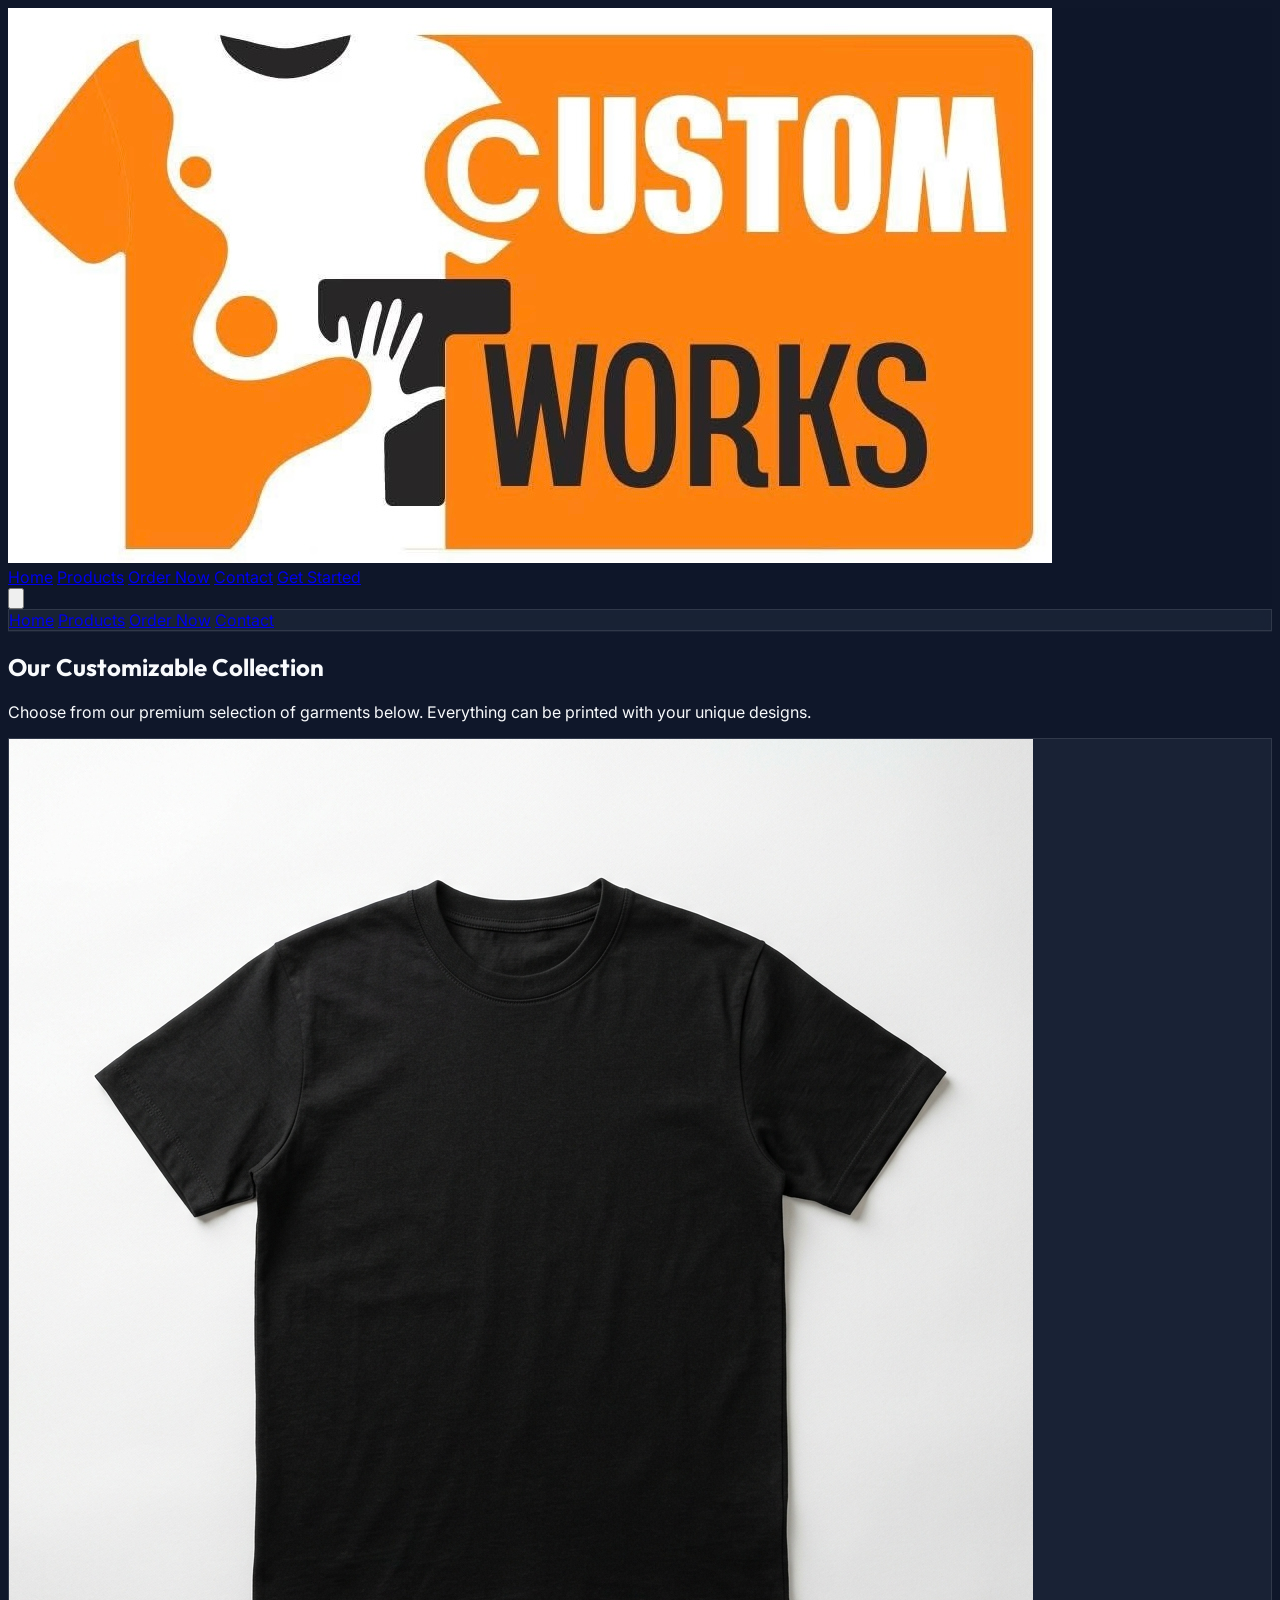
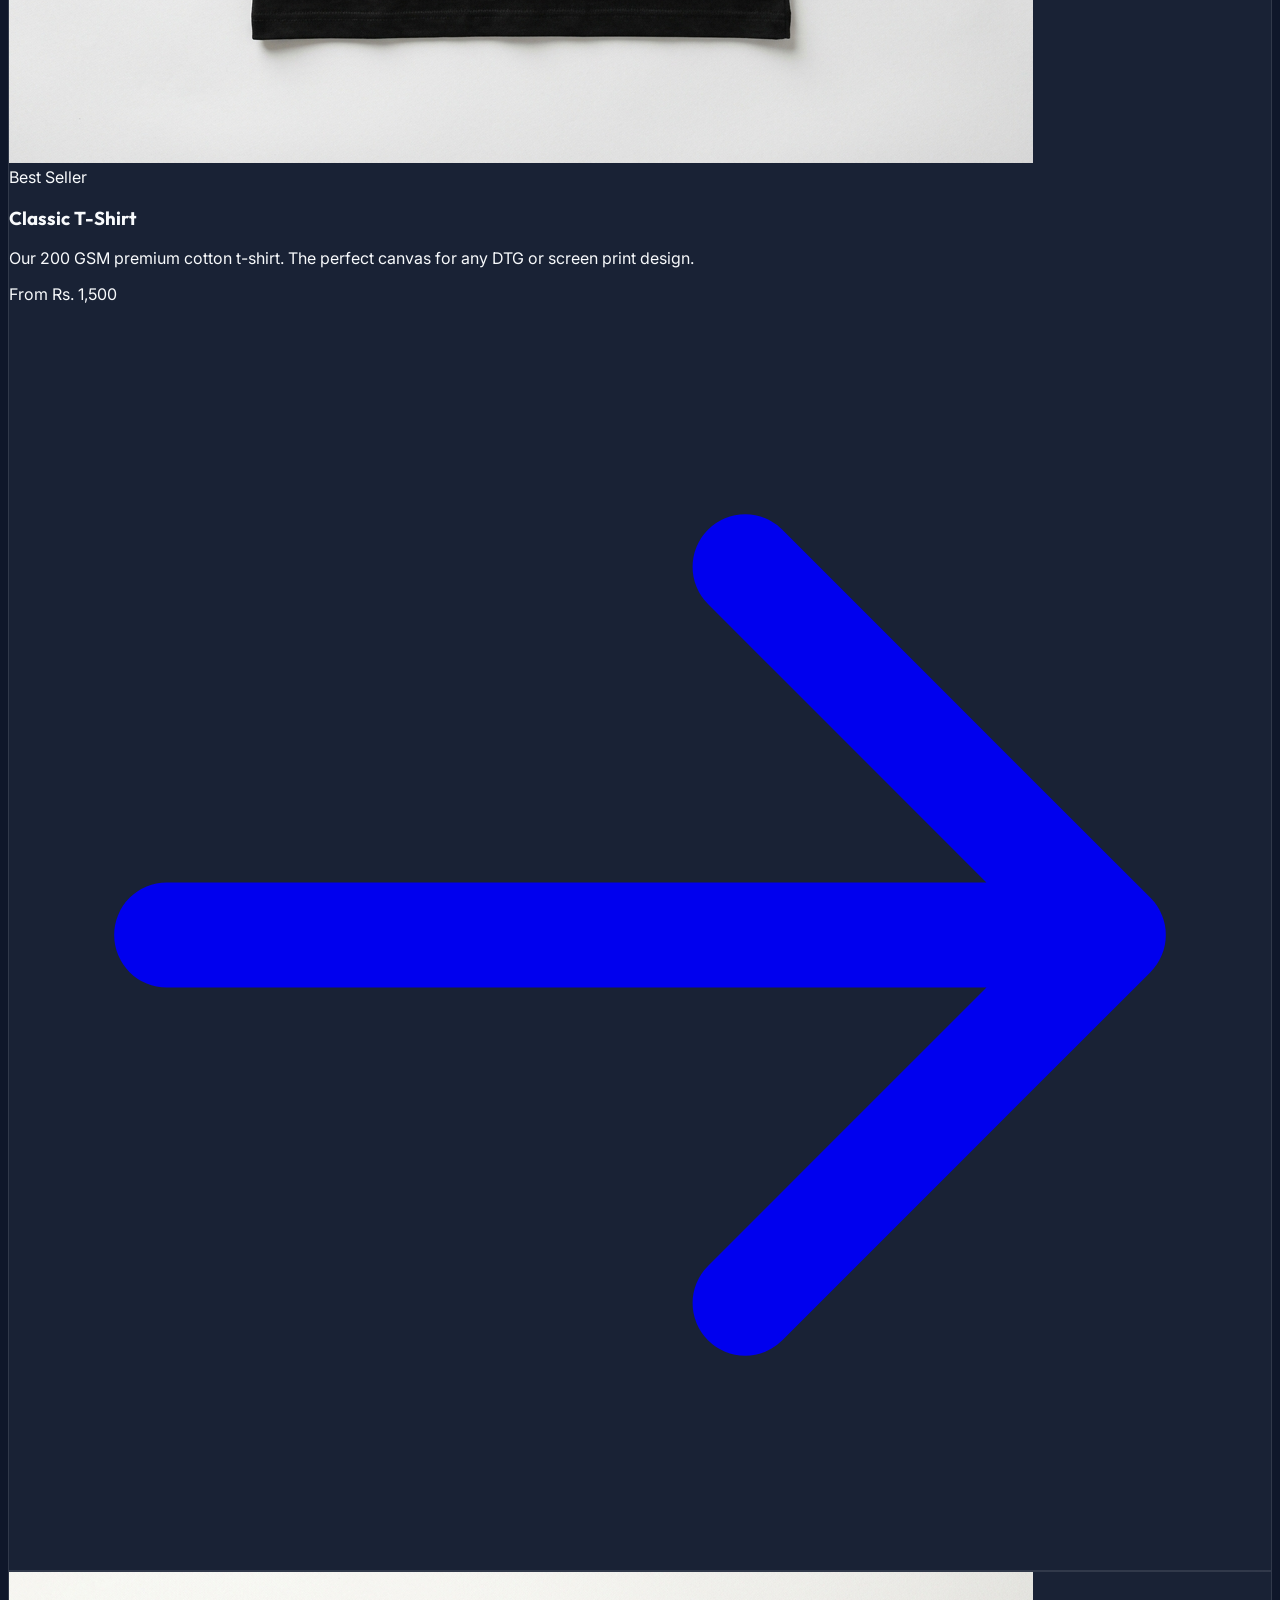
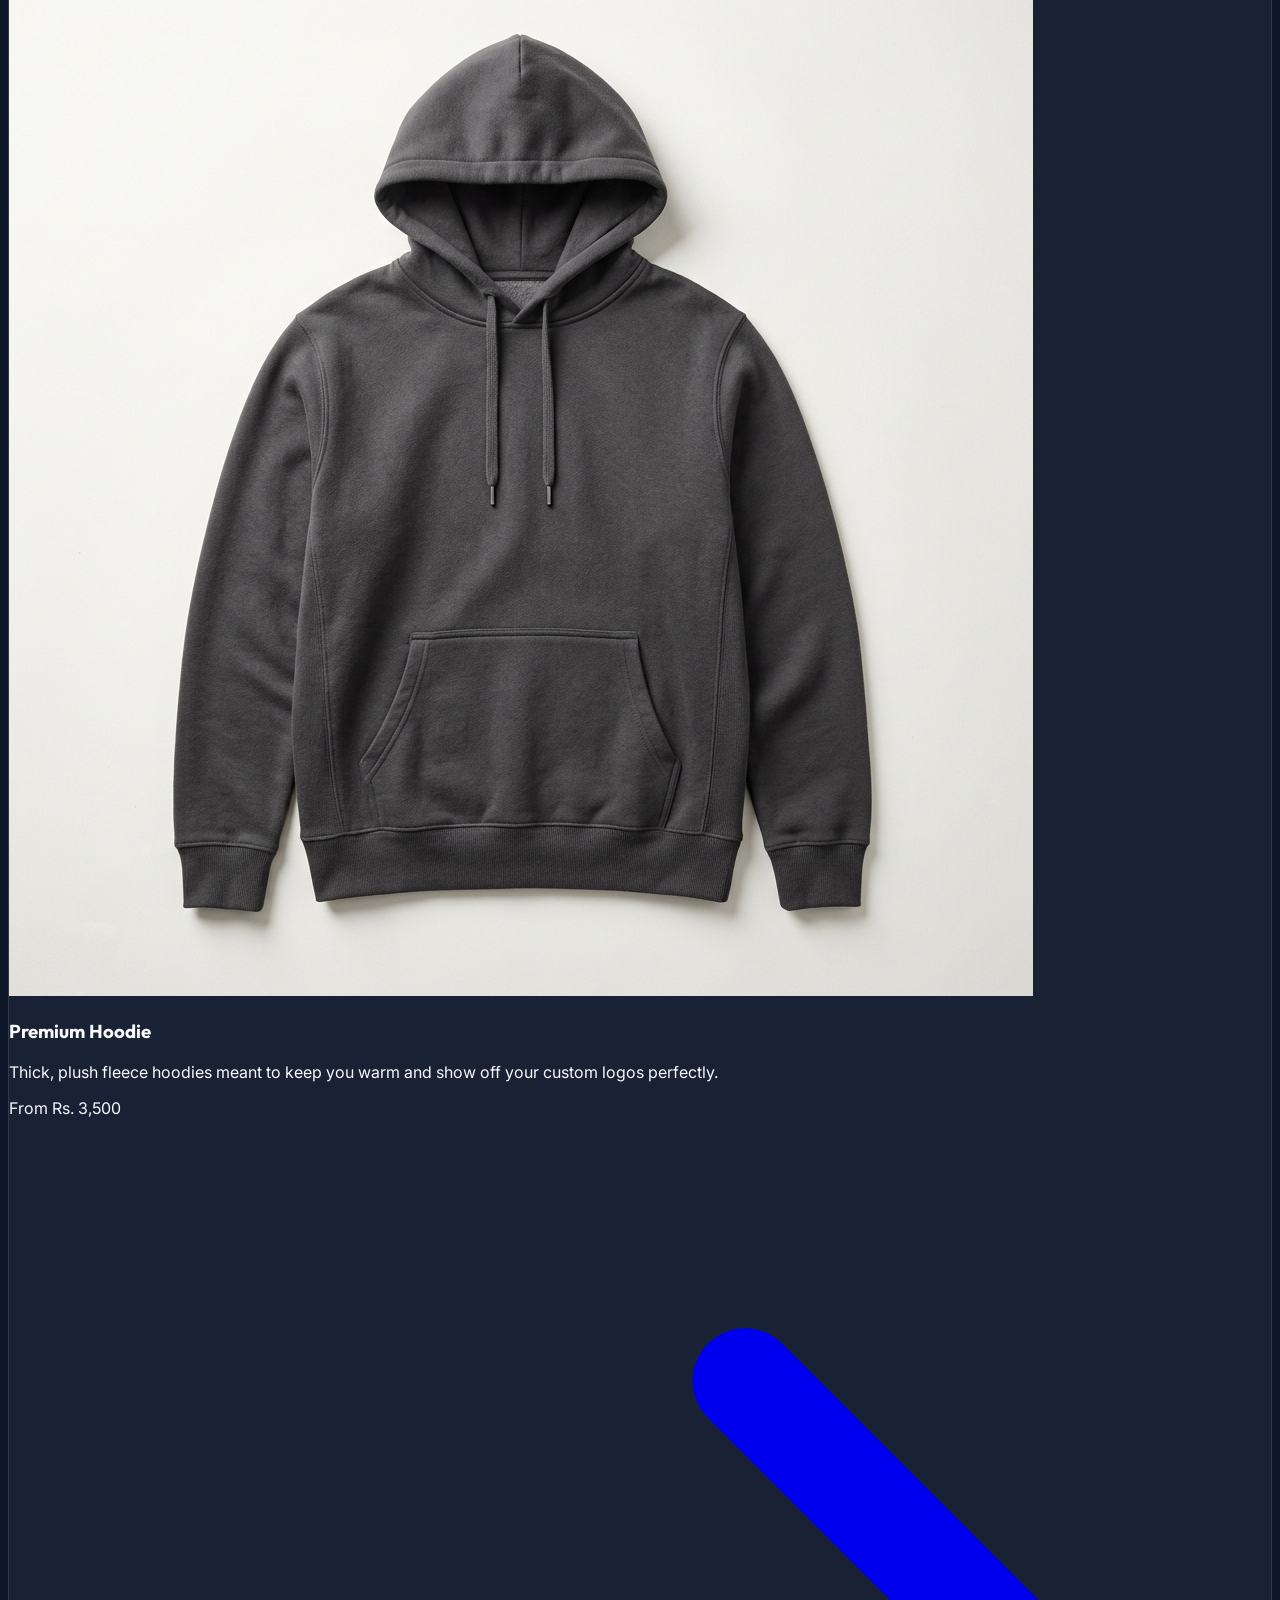
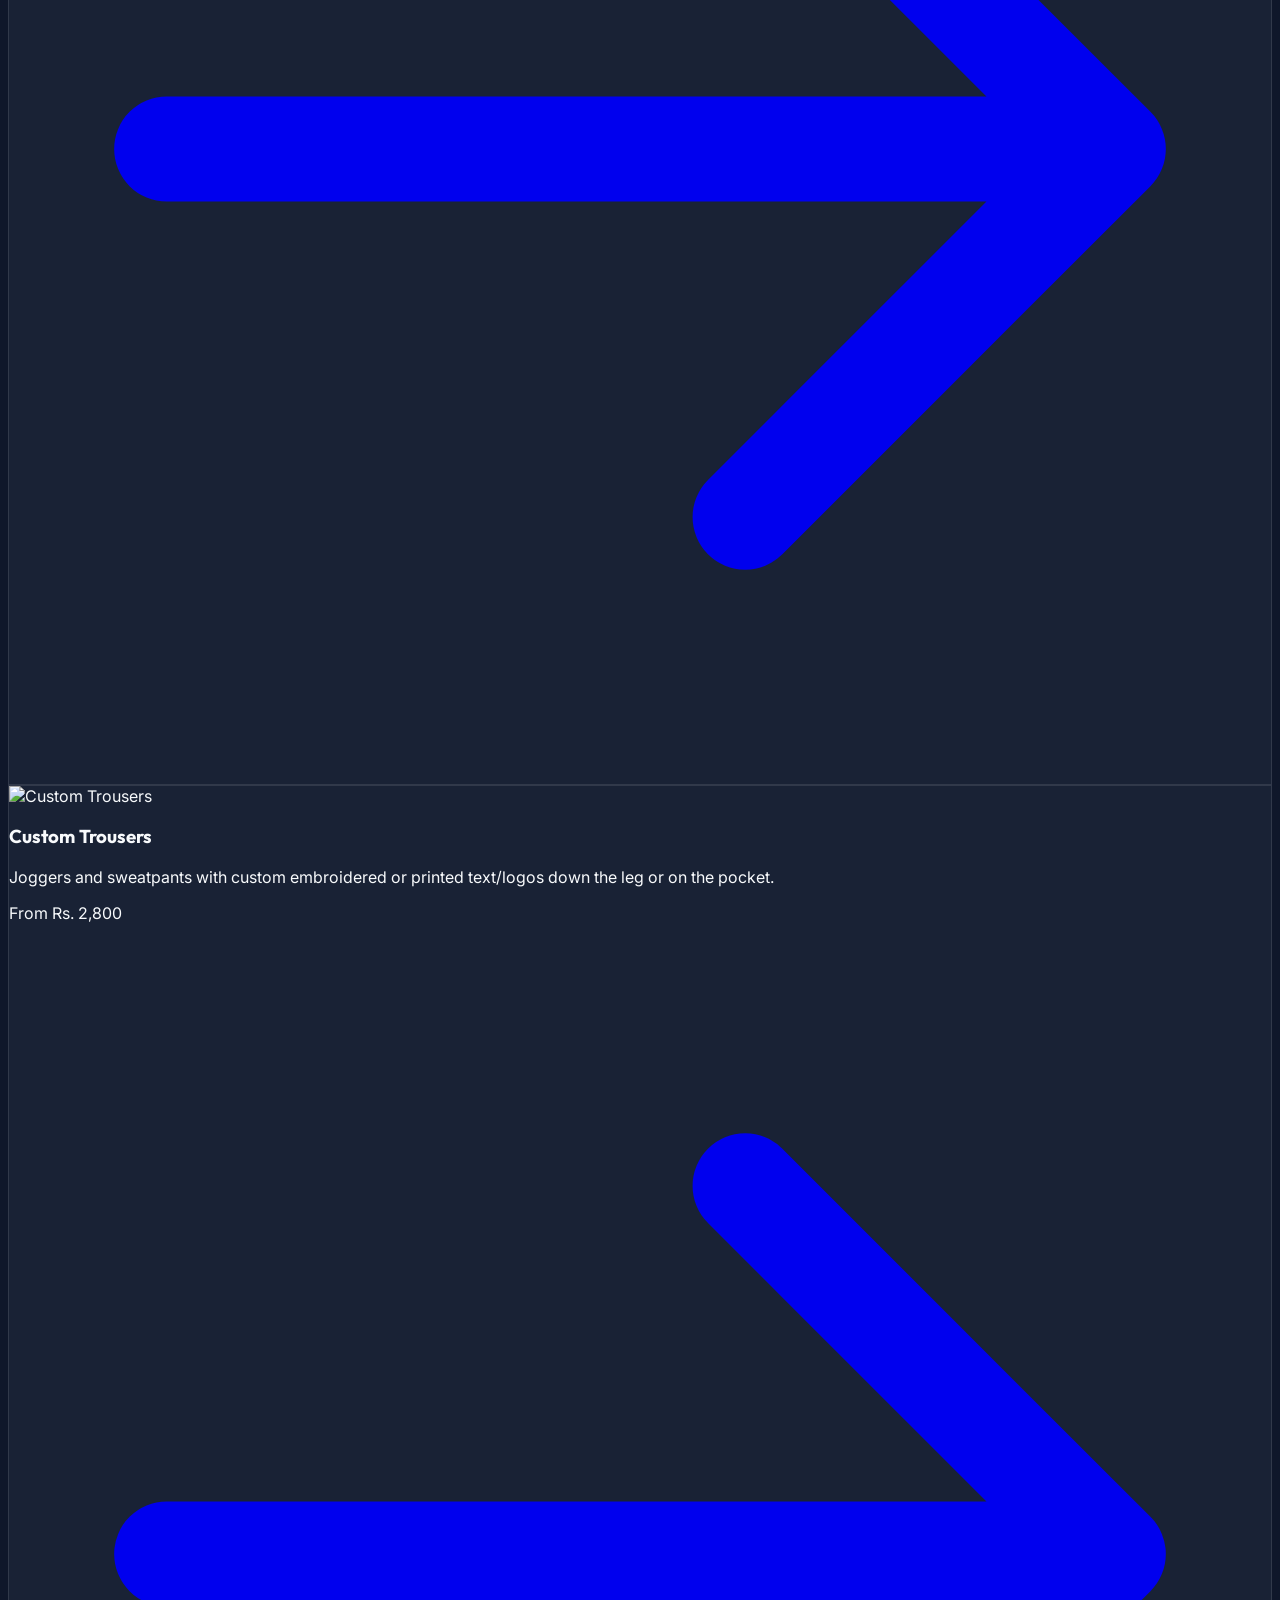
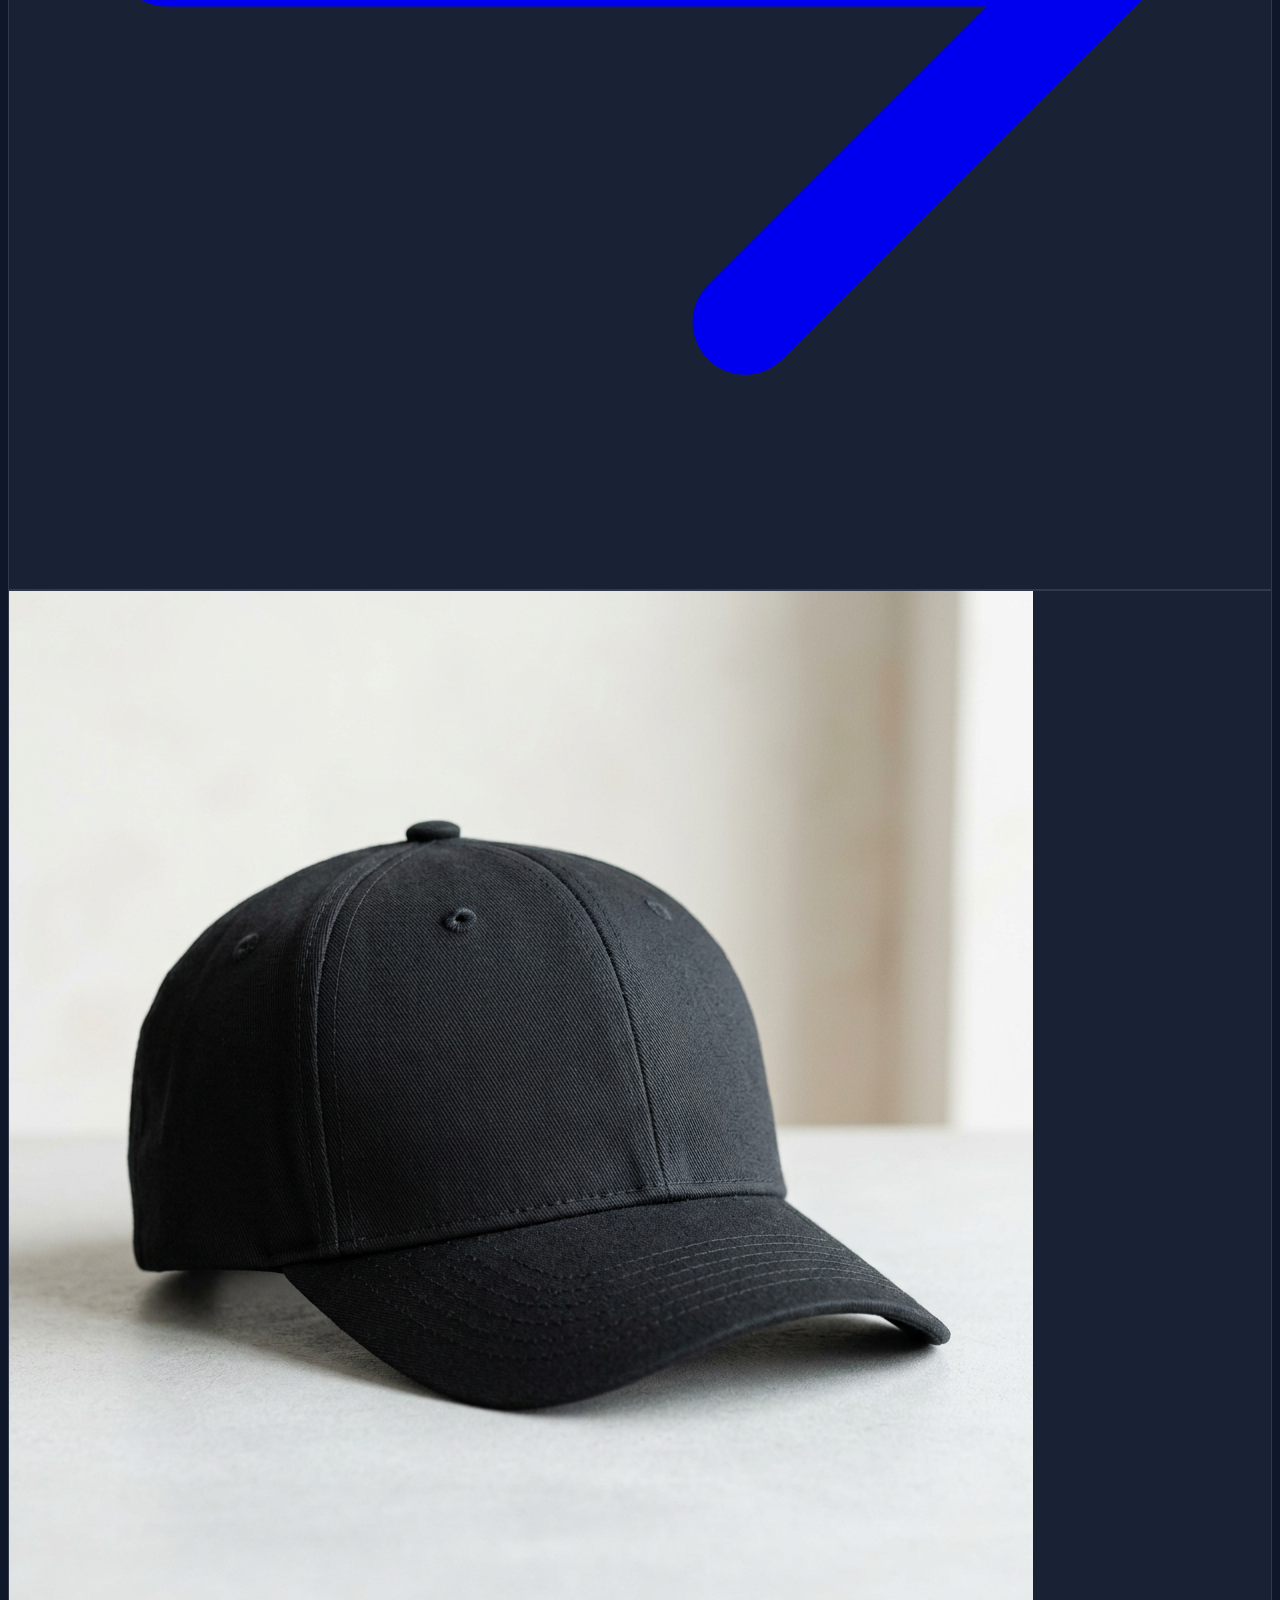
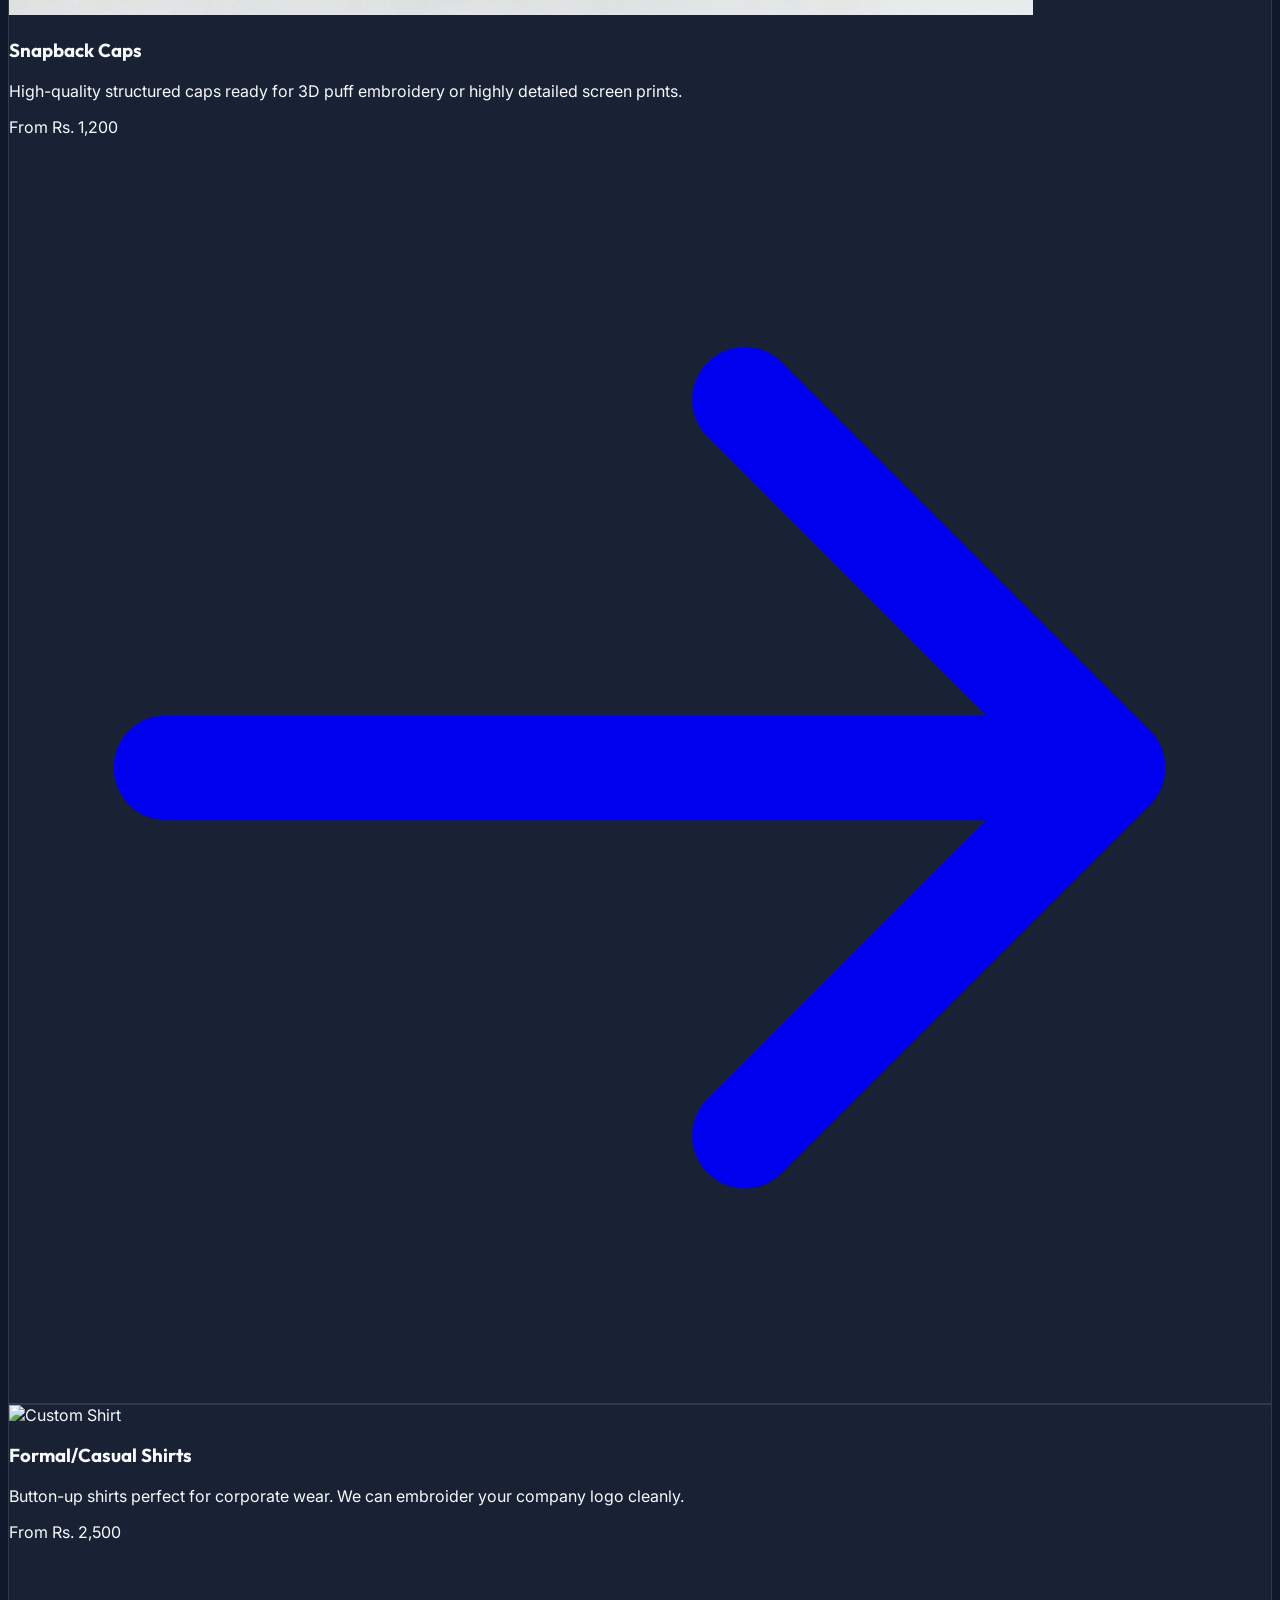
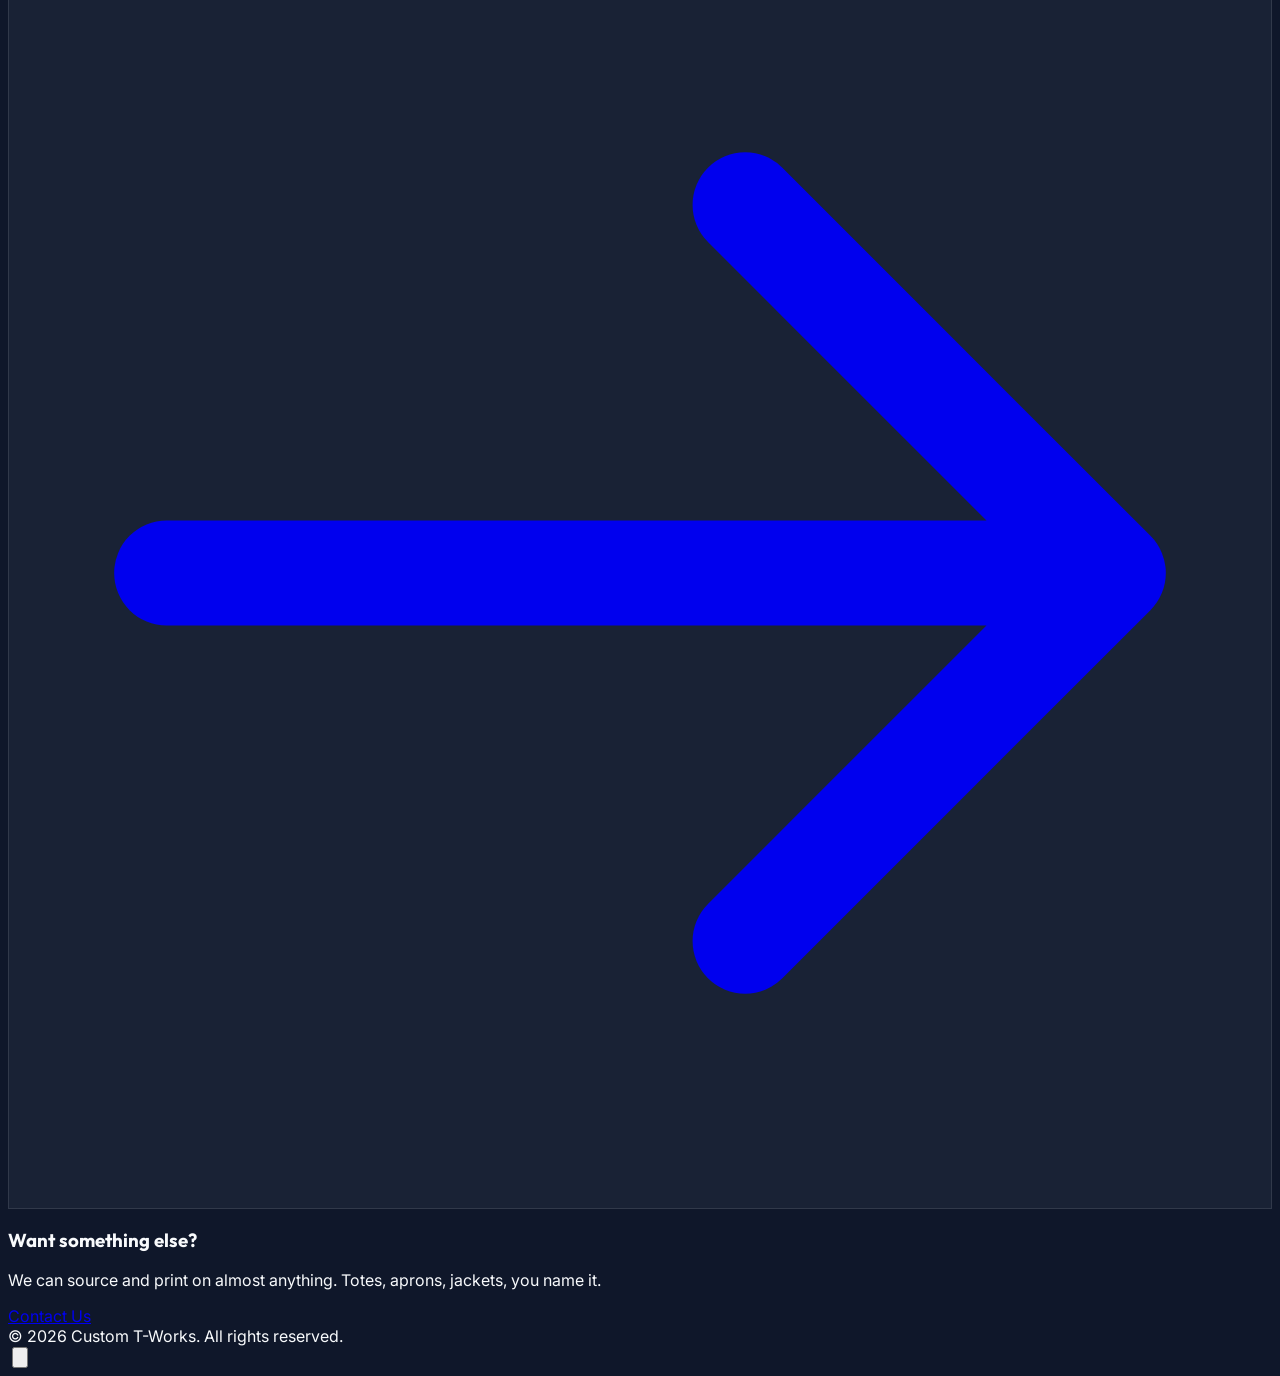
==== products.html @ 6e0191f3 "Add files via upload" ====
<!DOCTYPE html>
<html lang="en" class="scroll-smooth">

<head>
    <meta charset="UTF-8">
    <meta name="viewport" content="width=device-width, initial-scale=1.0">
    <title>Products | Custom T-Works</title>
    <script src="https://cdn.tailwindcss.com"></script>
    <script>
        tailwind.config = {
            theme: {
                extend: {
                    colors: {
                        primary: '#f97316', /* Orange */
                        secondary: '#ea580c', /* Dark Orange */
                        dark: '#0f172a', /* Navy Blue slate-900 */
                    }
                }
            }
        }
    </script>
    <link rel="stylesheet" href="css/style.css">
</head>

<body class="bg-slate-900 text-slate-50 antialiased overflow-x-hidden selection:bg-primary selection:text-dark">

    <!-- Navigation -->
    <nav class="fixed w-full z-50 glass-nav transition-all duration-300 py-4">
        <div class="max-w-7xl mx-auto px-4 sm:px-6 lg:px-8">
            <div class="flex justify-between items-center">
                <div class="flex gap-2 items-center">
                    <a href="index.html">
                        <img src="images/logo.jpg" alt="Custom T-Works Logo"
                            class="h-16 sm:h-20 w-auto object-contain py-1 rounded-sm bg-white/10 p-1">
                    </a>
                </div>

                <!-- Desktop Menu -->
                <div class="hidden md:flex space-x-8 items-center">
                    <a href="index.html" class="text-slate-300 hover:text-white transition-colors">Home</a>
                    <a href="products.html" class="text-primary font-medium transition-colors">Products</a>
                    <a href="order.html" class="text-slate-300 hover:text-white transition-colors">Order Now</a>
                    <a href="contact.html" class="text-slate-300 hover:text-white transition-colors">Contact</a>
                    <a href="order.html"
                        class="bg-primary text-dark font-bold px-6 py-2 rounded-full hover:bg-white transition-all transform hover:scale-105 shadow-[0_0_15px_rgba(249,115,22,0.5)]">
                        Get Started
                    </a>
                </div>

                <!-- Mobile Button -->
                <div class="md:hidden flex items-center">
                    <button id="mobile-menu-button" class="text-slate-300 hover:text-white focus:outline-none">
                        <svg class="h-8 w-8" fill="none" viewBox="0 0 24 24" stroke="currentColor">
                            <path stroke-linecap="round" stroke-linejoin="round" stroke-width="2"
                                d="M4 6h16M4 12h16M4 18h16" />
                        </svg>
                    </button>
                </div>
            </div>
        </div>

        <!-- Mobile Menu -->
        <div id="mobile-menu" class="hidden md:hidden glass mt-4 border-t border-slate-700/50">
            <div class="px-4 pt-2 pb-6 space-y-2">
                <a href="index.html" class="block px-3 py-2 text-slate-300 hover:text-white">Home</a>
                <a href="products.html" class="block px-3 py-2 text-primary font-medium">Products</a>
                <a href="order.html" class="block px-3 py-2 text-slate-300 hover:text-white">Order Now</a>
                <a href="contact.html" class="block px-3 py-2 text-slate-300 hover:text-white">Contact</a>
            </div>
        </div>
    </nav>

    <!-- Page Header -->
    <section class="pt-32 pb-16 px-4 relative">
        <div class="absolute inset-0 bg-gradient-to-b from-primary/10 to-transparent -z-10"></div>
        <div class="max-w-7xl mx-auto text-center">
            <h1
                class="text-5xl md:text-6xl font-extrabold outfit-font mb-6 fade-in opacity-0 translate-y-10 transition-all duration-700">
                Our <span
                    class="text-transparent bg-clip-text bg-gradient-to-r from-primary to-secondary">Customizable</span>
                Collection
            </h1>
            <p
                class="text-xl text-slate-400 max-w-2xl mx-auto fade-in opacity-0 translate-y-10 transition-all duration-700 delay-100">
                Choose from our premium selection of garments below. Everything can be printed with your unique designs.
            </p>
        </div>
    </section>

    <!-- Products Section -->
    <section class="py-16 pb-32">
        <div class="max-w-7xl mx-auto px-4 sm:px-6 lg:px-8">
            <div class="grid md:grid-cols-2 lg:grid-cols-3 gap-10">

                <!-- Product 1 -->
                <div
                    class="glass rounded-3xl overflow-hidden group hover-scale border border-slate-700/50 fade-in opacity-0 translate-y-10 transition-all duration-700 delay-100">
                    <div class="relative h-80 overflow-hidden bg-slate-800">
                        <img src="images/tshirt.png" alt="Custom T-Shirt"
                            class="w-full h-full object-cover group-hover:scale-110 transition-transform duration-700 opacity-90">
                        <div class="absolute inset-0 bg-gradient-to-t from-dark/90 to-transparent"></div>
                        <div class="absolute bottom-4 left-6">
                            <span
                                class="bg-primary/20 text-primary border border-primary/30 px-3 py-1 rounded-full text-xs font-bold uppercase tracking-wider mb-2 inline-block backdrop-blur-md">Best
                                Seller</span>
                        </div>
                    </div>
                    <div class="p-8">
                        <h3 class="text-2xl font-bold outfit-font mb-2">Classic T-Shirt</h3>
                        <p class="text-slate-400 mb-6 line-clamp-2">Our 200 GSM premium cotton t-shirt. The perfect
                            canvas for any DTG or screen print design.</p>
                        <div class="flex justify-between items-center">
                            <span class="text-xl font-bold text-white">From Rs. 1,500</span>
                            <a href="order.html"
                                class="p-3 bg-slate-800 rounded-full hover:bg-primary hover:text-dark transition-colors group-hover:neon-glow border border-slate-700 group-hover:border-primary">
                                <svg class="w-6 h-6" fill="none" viewBox="0 0 24 24" stroke="currentColor">
                                    <path stroke-linecap="round" stroke-linejoin="round" stroke-width="2"
                                        d="M14 5l7 7m0 0l-7 7m7-7H3" />
                                </svg>
                            </a>
                        </div>
                    </div>
                </div>

                <!-- Product 2 -->
                <div
                    class="glass rounded-3xl overflow-hidden group hover-scale border border-slate-700/50 fade-in opacity-0 translate-y-10 transition-all duration-700 delay-200">
                    <div class="relative h-80 overflow-hidden bg-slate-800">
                        <img src="images/hoodie.png" alt="Custom Hoodie"
                            class="w-full h-full object-cover group-hover:scale-110 transition-transform duration-700 opacity-90">
                        <div class="absolute inset-0 bg-gradient-to-t from-dark/90 to-transparent"></div>
                    </div>
                    <div class="p-8">
                        <h3 class="text-2xl font-bold outfit-font mb-2">Premium Hoodie</h3>
                        <p class="text-slate-400 mb-6 line-clamp-2">Thick, plush fleece hoodies meant to keep you warm
                            and show off your custom logos perfectly.</p>
                        <div class="flex justify-between items-center">
                            <span class="text-xl font-bold text-white">From Rs. 3,500</span>
                            <a href="order.html"
                                class="p-3 bg-slate-800 rounded-full hover:bg-primary hover:text-dark transition-colors group-hover:neon-glow border border-slate-700 group-hover:border-primary">
                                <svg class="w-6 h-6" fill="none" viewBox="0 0 24 24" stroke="currentColor">
                                    <path stroke-linecap="round" stroke-linejoin="round" stroke-width="2"
                                        d="M14 5l7 7m0 0l-7 7m7-7H3" />
                                </svg>
                            </a>
                        </div>
                    </div>
                </div>

                <!-- Product 3 -->
                <div
                    class="glass rounded-3xl overflow-hidden group hover-scale border border-slate-700/50 fade-in opacity-0 translate-y-10 transition-all duration-700 delay-300">
                    <div class="relative h-80 overflow-hidden bg-slate-800 flex items-center justify-center p-8">
                        <!-- Using a local image as fallback for Trousers -->
                        <img src="images/trouser.png" alt="Custom Trousers"
                            class="w-full h-full object-cover rounded-xl group-hover:scale-105 transition-transform duration-700 opacity-90">
                        <div class="absolute inset-0 bg-gradient-to-t from-dark/90 to-transparent"></div>
                    </div>
                    <div class="p-8">
                        <h3 class="text-2xl font-bold outfit-font mb-2">Custom Trousers</h3>
                        <p class="text-slate-400 mb-6 line-clamp-2">Joggers and sweatpants with custom embroidered or
                            printed text/logos down the leg or on the pocket.</p>
                        <div class="flex justify-between items-center">
                            <span class="text-xl font-bold text-white">From Rs. 2,800</span>
                            <a href="order.html"
                                class="p-3 bg-slate-800 rounded-full hover:bg-primary hover:text-dark transition-colors group-hover:neon-glow border border-slate-700 group-hover:border-primary">
                                <svg class="w-6 h-6" fill="none" viewBox="0 0 24 24" stroke="currentColor">
                                    <path stroke-linecap="round" stroke-linejoin="round" stroke-width="2"
                                        d="M14 5l7 7m0 0l-7 7m7-7H3" />
                                </svg>
                            </a>
                        </div>
                    </div>
                </div>

                <!-- Product 4 -->
                <div
                    class="glass rounded-3xl overflow-hidden group hover-scale border border-slate-700/50 fade-in opacity-0 translate-y-10 transition-all duration-700 delay-100">
                    <div class="relative h-80 overflow-hidden bg-slate-800">
                        <img src="images/cap.png" alt="Custom Cap"
                            class="w-full h-full object-cover group-hover:scale-110 transition-transform duration-700 opacity-90">
                        <div class="absolute inset-0 bg-gradient-to-t from-dark/90 to-transparent"></div>
                    </div>
                    <div class="p-8">
                        <h3 class="text-2xl font-bold outfit-font mb-2">Snapback Caps</h3>
                        <p class="text-slate-400 mb-6 line-clamp-2">High-quality structured caps ready for 3D puff
                            embroidery or highly detailed screen prints.</p>
                        <div class="flex justify-between items-center">
                            <span class="text-xl font-bold text-white">From Rs. 1,200</span>
                            <a href="order.html"
                                class="p-3 bg-slate-800 rounded-full hover:bg-primary hover:text-dark transition-colors group-hover:neon-glow border border-slate-700 group-hover:border-primary">
                                <svg class="w-6 h-6" fill="none" viewBox="0 0 24 24" stroke="currentColor">
                                    <path stroke-linecap="round" stroke-linejoin="round" stroke-width="2"
                                        d="M14 5l7 7m0 0l-7 7m7-7H3" />
                                </svg>
                            </a>
                        </div>
                    </div>
                </div>

                <!-- Product 5 -->
                <div
                    class="glass rounded-3xl overflow-hidden group hover-scale border border-slate-700/50 fade-in opacity-0 translate-y-10 transition-all duration-700 delay-200">
                    <div class="relative h-80 overflow-hidden bg-slate-800">
                        <img src="images/shirt.png" alt="Custom Shirt"
                            class="w-full h-full object-cover group-hover:scale-110 transition-transform duration-700 opacity-90">
                        <div class="absolute inset-0 bg-gradient-to-t from-dark/90 to-transparent"></div>
                    </div>
                    <div class="p-8">
                        <h3 class="text-2xl font-bold outfit-font mb-2">Formal/Casual Shirts</h3>
                        <p class="text-slate-400 mb-6 line-clamp-2">Button-up shirts perfect for corporate wear. We can
                            embroider your company logo cleanly.</p>
                        <div class="flex justify-between items-center">
                            <span class="text-xl font-bold text-white">From Rs. 2,500</span>
                            <a href="order.html"
                                class="p-3 bg-slate-800 rounded-full hover:bg-primary hover:text-dark transition-colors group-hover:neon-glow border border-slate-700 group-hover:border-primary">
                                <svg class="w-6 h-6" fill="none" viewBox="0 0 24 24" stroke="currentColor">
                                    <path stroke-linecap="round" stroke-linejoin="round" stroke-width="2"
                                        d="M14 5l7 7m0 0l-7 7m7-7H3" />
                                </svg>
                            </a>
                        </div>
                    </div>
                </div>

                <!-- CTA Box -->
                <div
                    class="bg-gradient-to-br from-primary/20 to-secondary/10 rounded-3xl p-8 border border-primary/30 flex flex-col justify-center items-center text-center fade-in opacity-0 translate-y-10 transition-all duration-700 delay-300">
                    <h3 class="text-3xl font-bold outfit-font mb-4">Want something else?</h3>
                    <p class="text-slate-300 mb-8">We can source and print on almost anything. Totes, aprons, jackets,
                        you name it.</p>
                    <a href="contact.html"
                        class="bg-primary text-dark font-bold px-8 py-4 rounded-full hover:bg-white transition-all transform hover:scale-105 w-full shadow-[0_0_20px_rgba(249,115,22,0.4)]">
                        Contact Us
                    </a>
                </div>

            </div>
        </div>
    </section>

    <!-- Footer -->
    <footer class="bg-slate-950 pt-16 pb-8 border-t border-slate-800">
        <div class="max-w-7xl mx-auto px-4 sm:px-6 lg:px-8">
            <div class="border-t border-slate-800 pt-8 text-center text-slate-500 text-sm">
                &copy; 2026 Custom T-Works. All rights reserved.
            </div>
        </div>
    </footer>

    <script src="js/script.js"></script>
</body>

</html>
---- css/style.css ----
@import url('https://fonts.googleapis.com/css2?family=Outfit:wght@300;400;600;800&family=Inter:wght@400;500;700&display=swap');

html {
    scroll-behavior: smooth;
    font-family: 'Inter', sans-serif;
}

h1, h2, h3, h4, h5, h6, .outfit-font {
    font-family: 'Outfit', sans-serif;
}

/* Custom Scrollbar */
::-webkit-scrollbar {
    width: 8px;
}

::-webkit-scrollbar-track {
    background: #f1f1f1; 
}

::-webkit-scrollbar-thumb {
    background: #888; 
    border-radius: 4px;
}

::-webkit-scrollbar-thumb:hover {
    background: #555; 
}

/* Base styles for dark mode as primary theme */
body {
    background-color: #0f172a; /* tailwind slate-900 */
    color: #f8fafc; /* tailwind slate-50 */
}

/* Glassmorphism utilities */
.glass {
    background: rgba(30, 41, 59, 0.7); /* slate-800 with opacity */
    backdrop-filter: blur(12px);
    -webkit-backdrop-filter: blur(12px);
    border: 1px solid rgba(255, 255, 255, 0.1);
}

.glass-nav {
    background: rgba(15, 23, 42, 0.85);
    backdrop-filter: blur(16px);
    -webkit-backdrop-filter: blur(16px);
    border-bottom: 1px solid rgba(255, 255, 255, 0.05);
}

/* Micro animations */
.hover-scale {
    transition: transform 0.3s cubic-bezier(0.4, 0, 0.2, 1);
}

.hover-scale:hover {
    transform: translateY(-5px) scale(1.02);
}

/* Neon Glow effects for buttons/accents */
.neon-glow {
    box-shadow: 0 0 15px rgba(249, 115, 22, 0.5); /* orange glow */
    transition: box-shadow 0.3s ease;
}

.neon-glow:hover {
    box-shadow: 0 0 25px rgba(249, 115, 22, 0.8);
}

/* Gradient Texts */
.text-gradient {
    background: linear-gradient(to right, #f97316, #ea580c);
    -webkit-background-clip: text;
    -webkit-text-fill-color: transparent;
    background-clip: text;
}
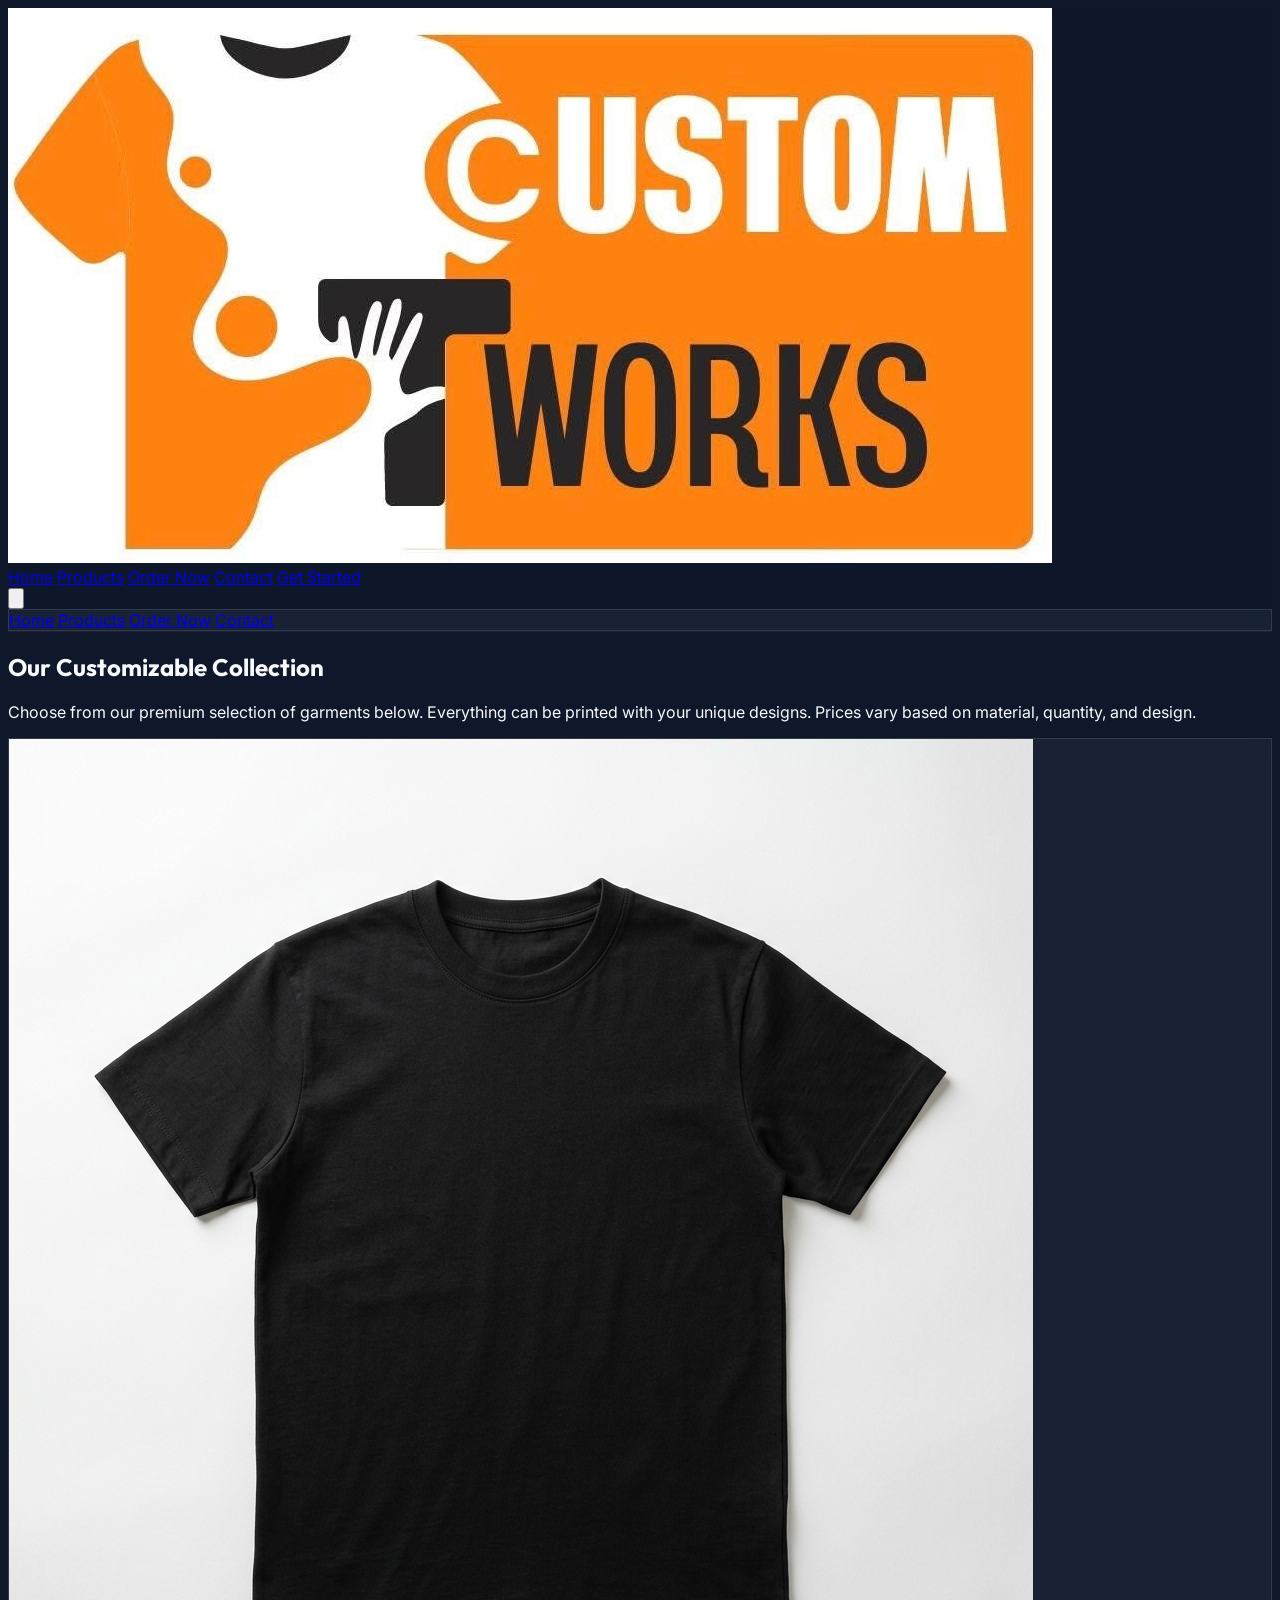
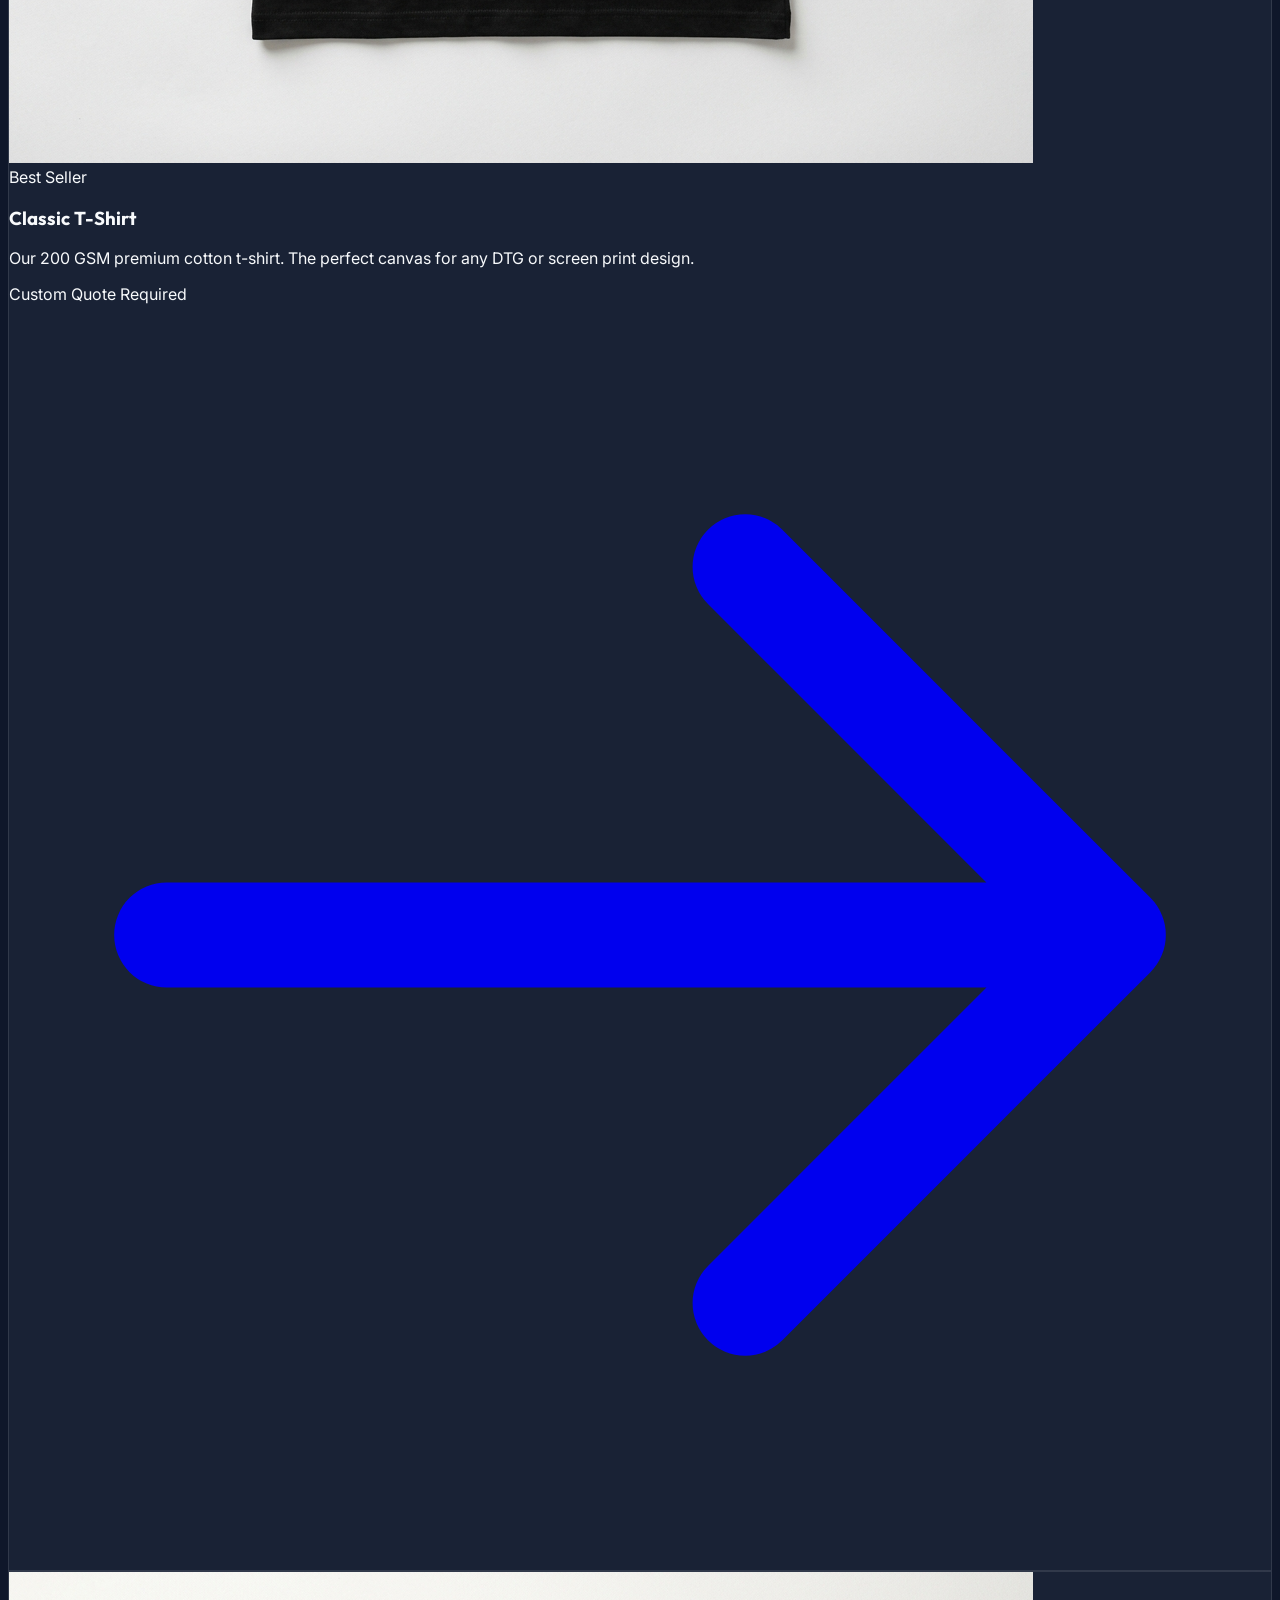
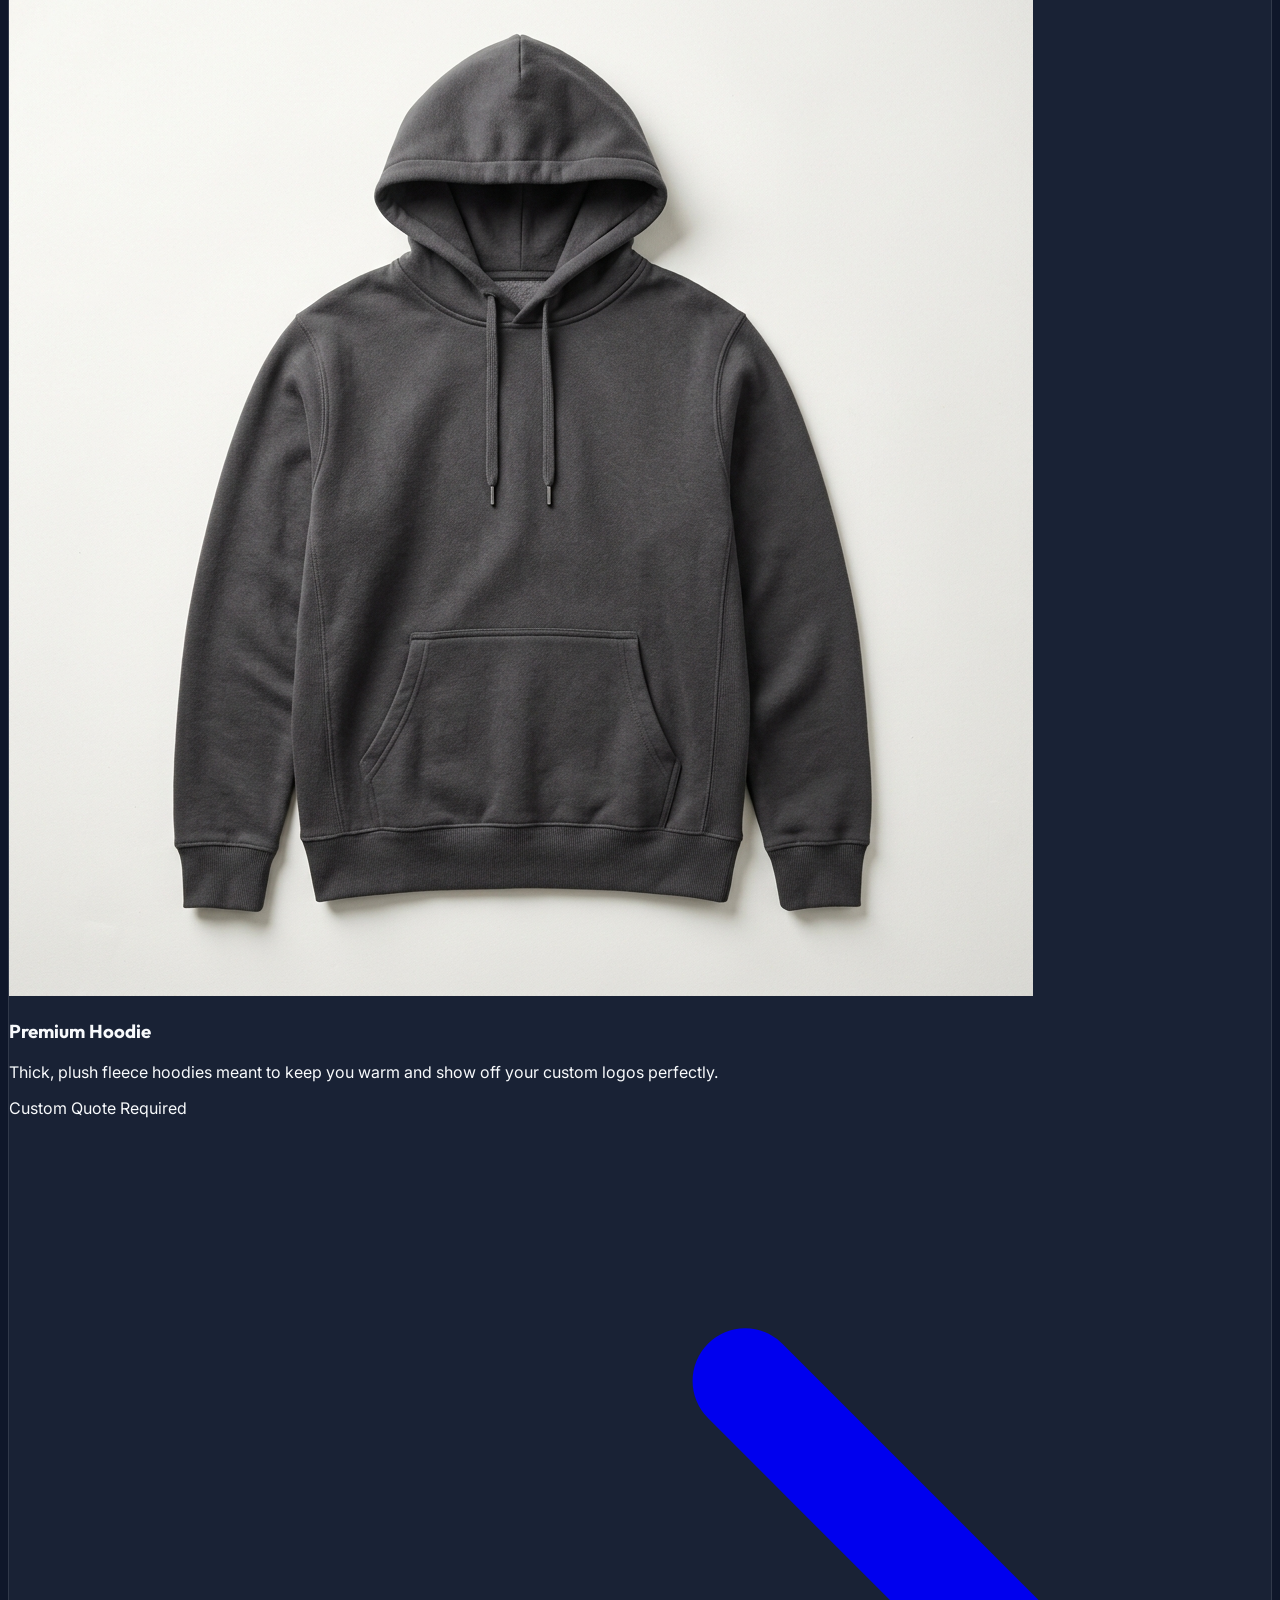
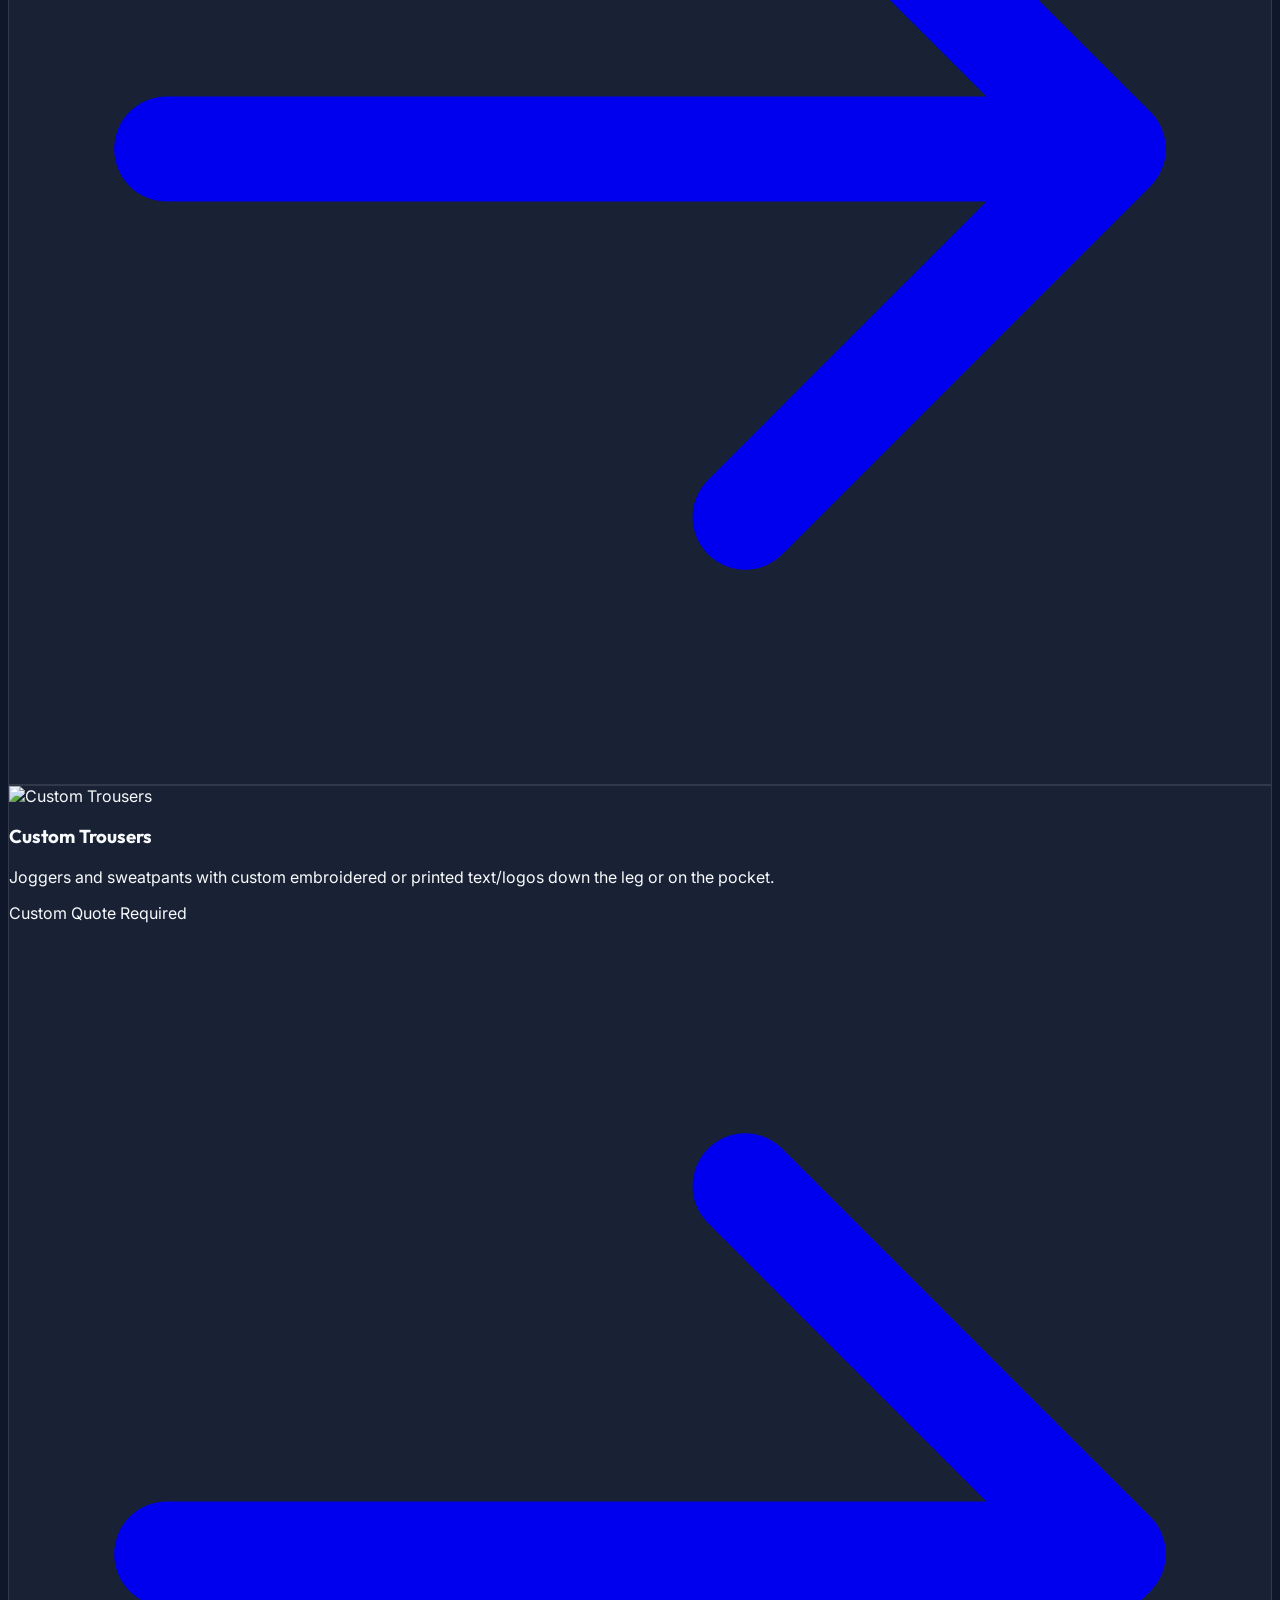
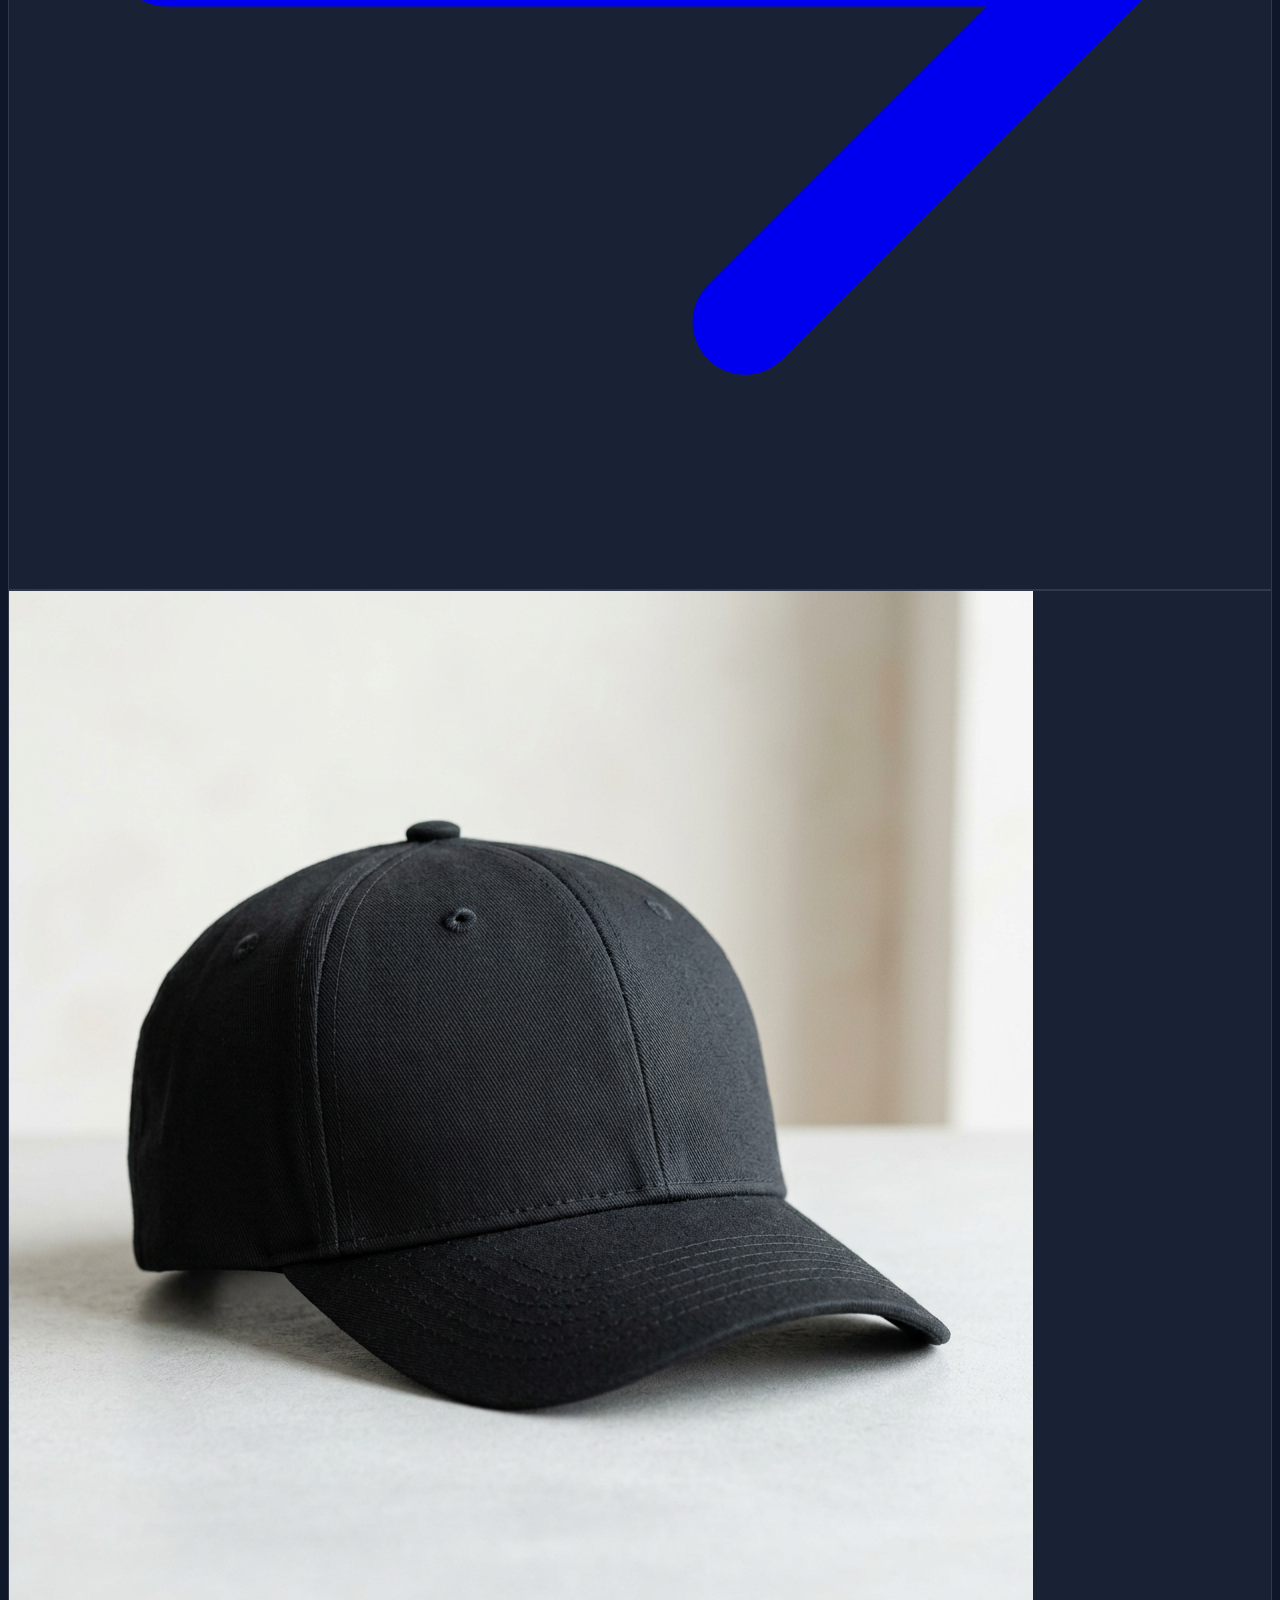
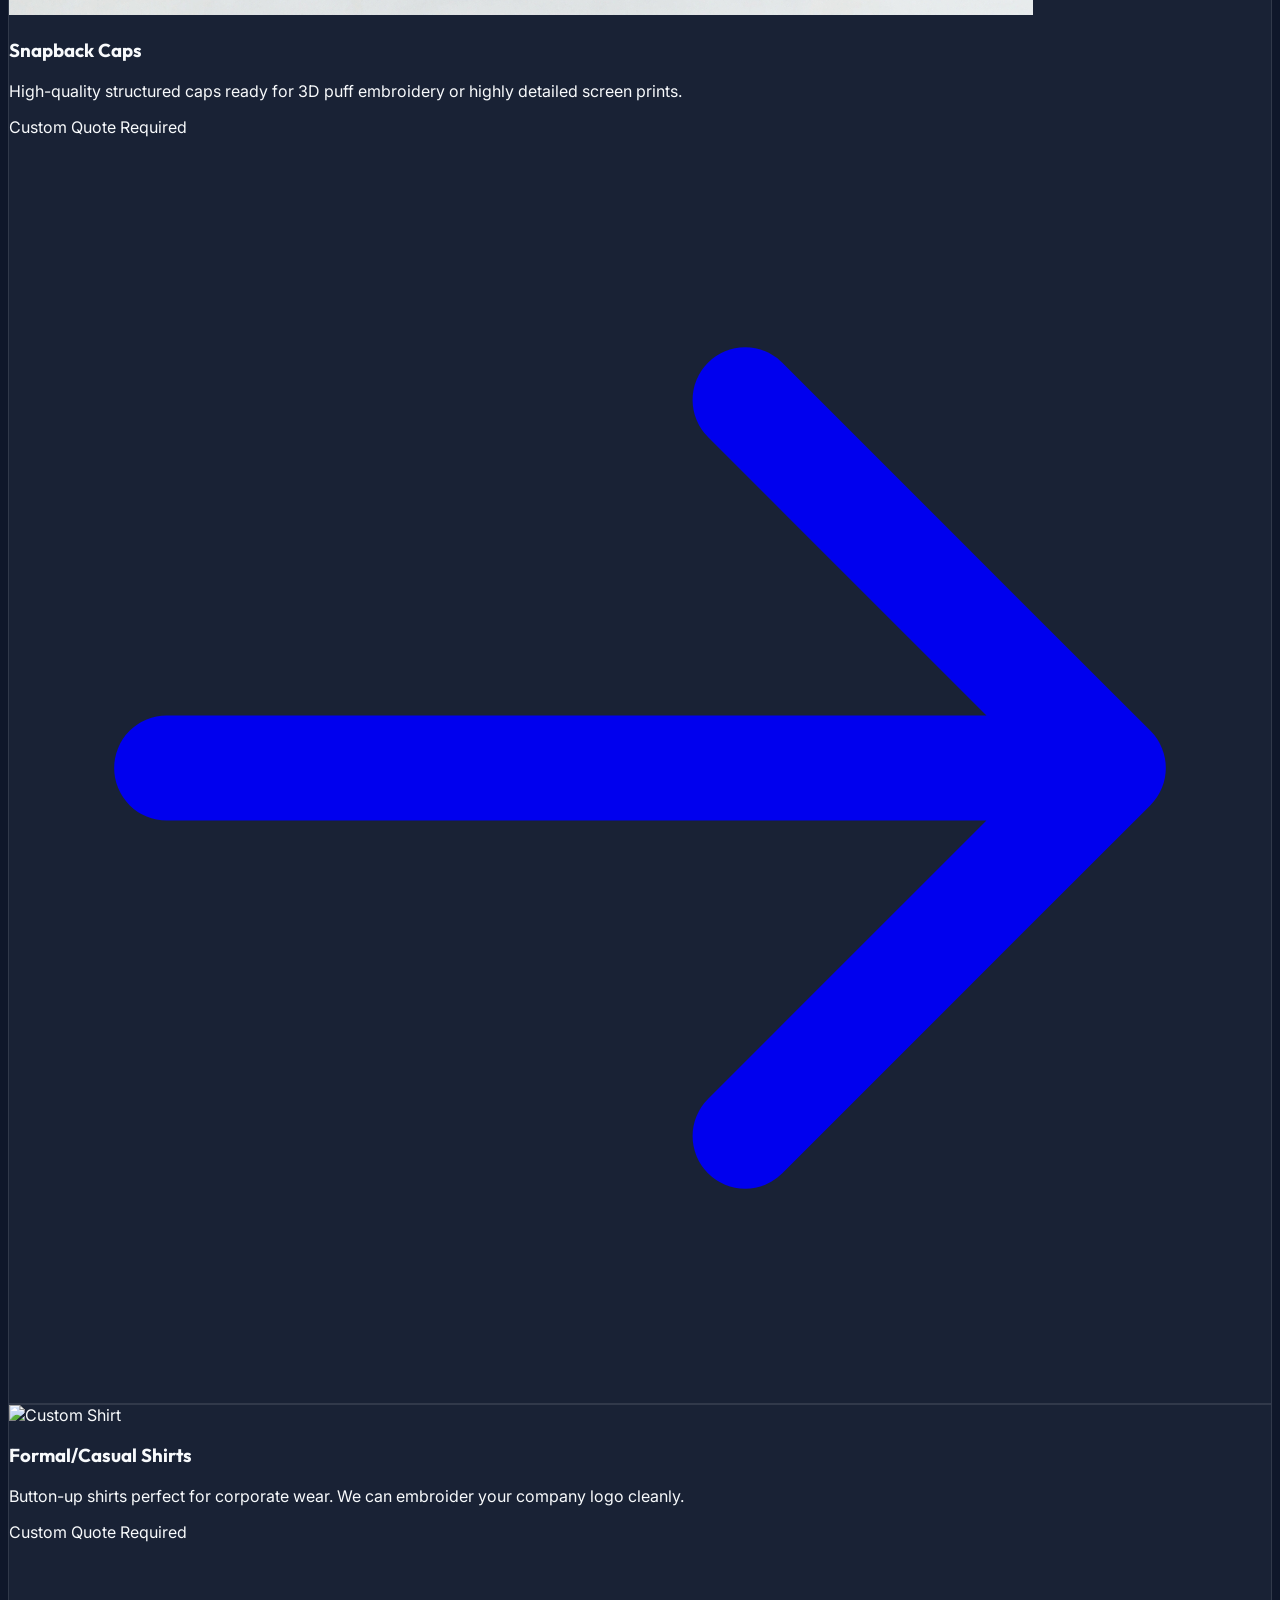
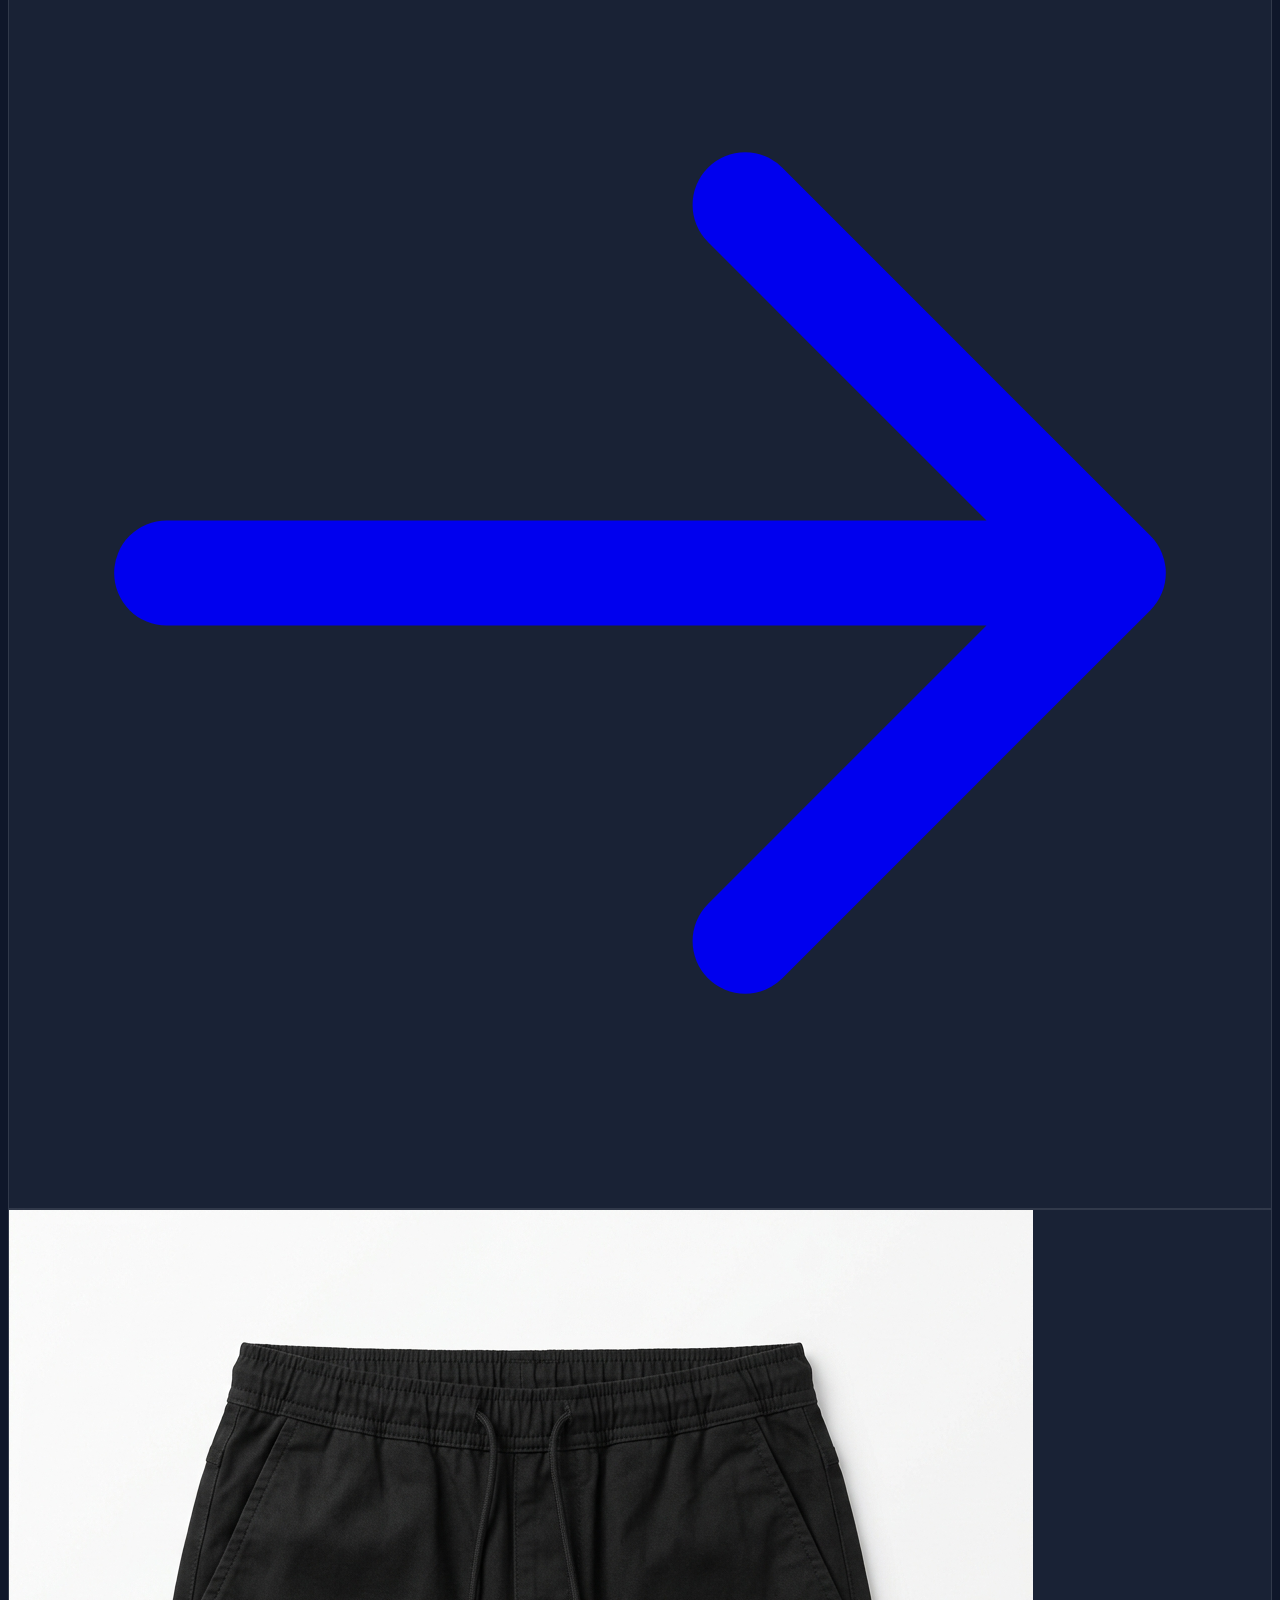
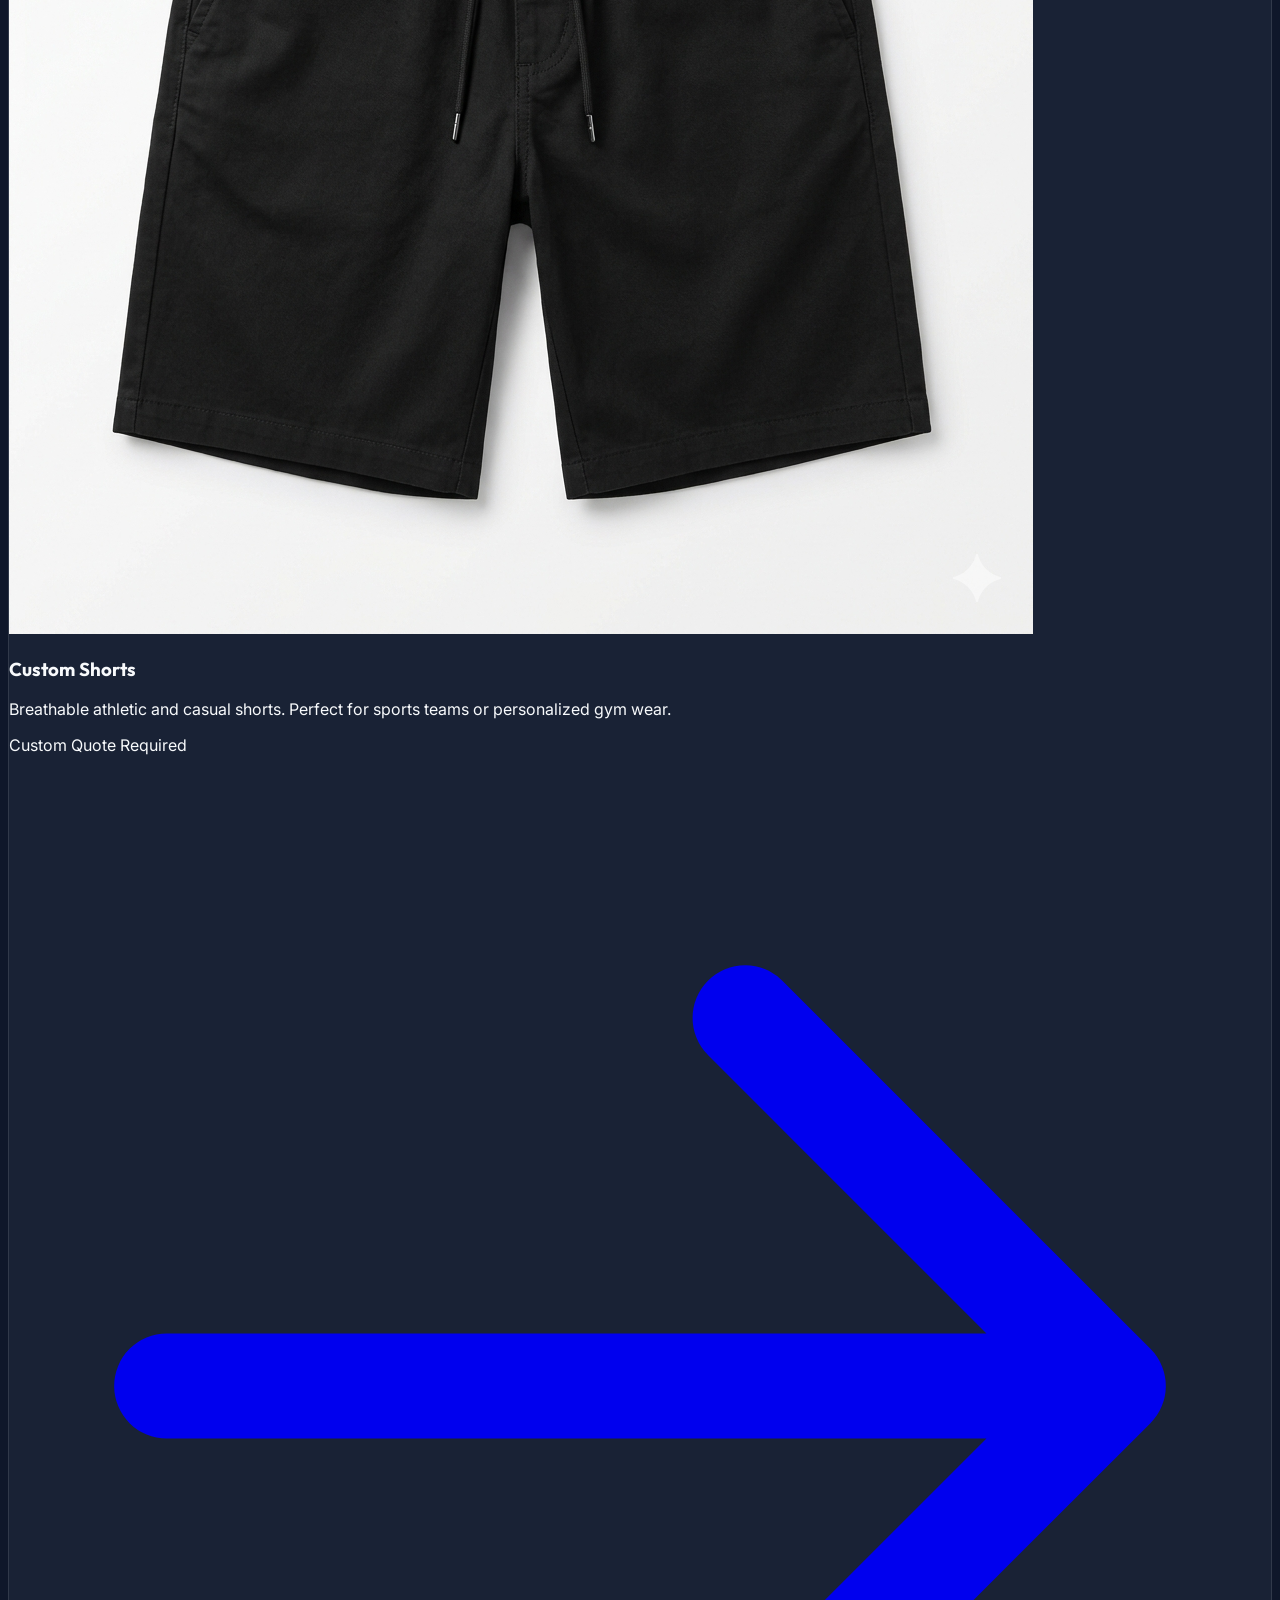
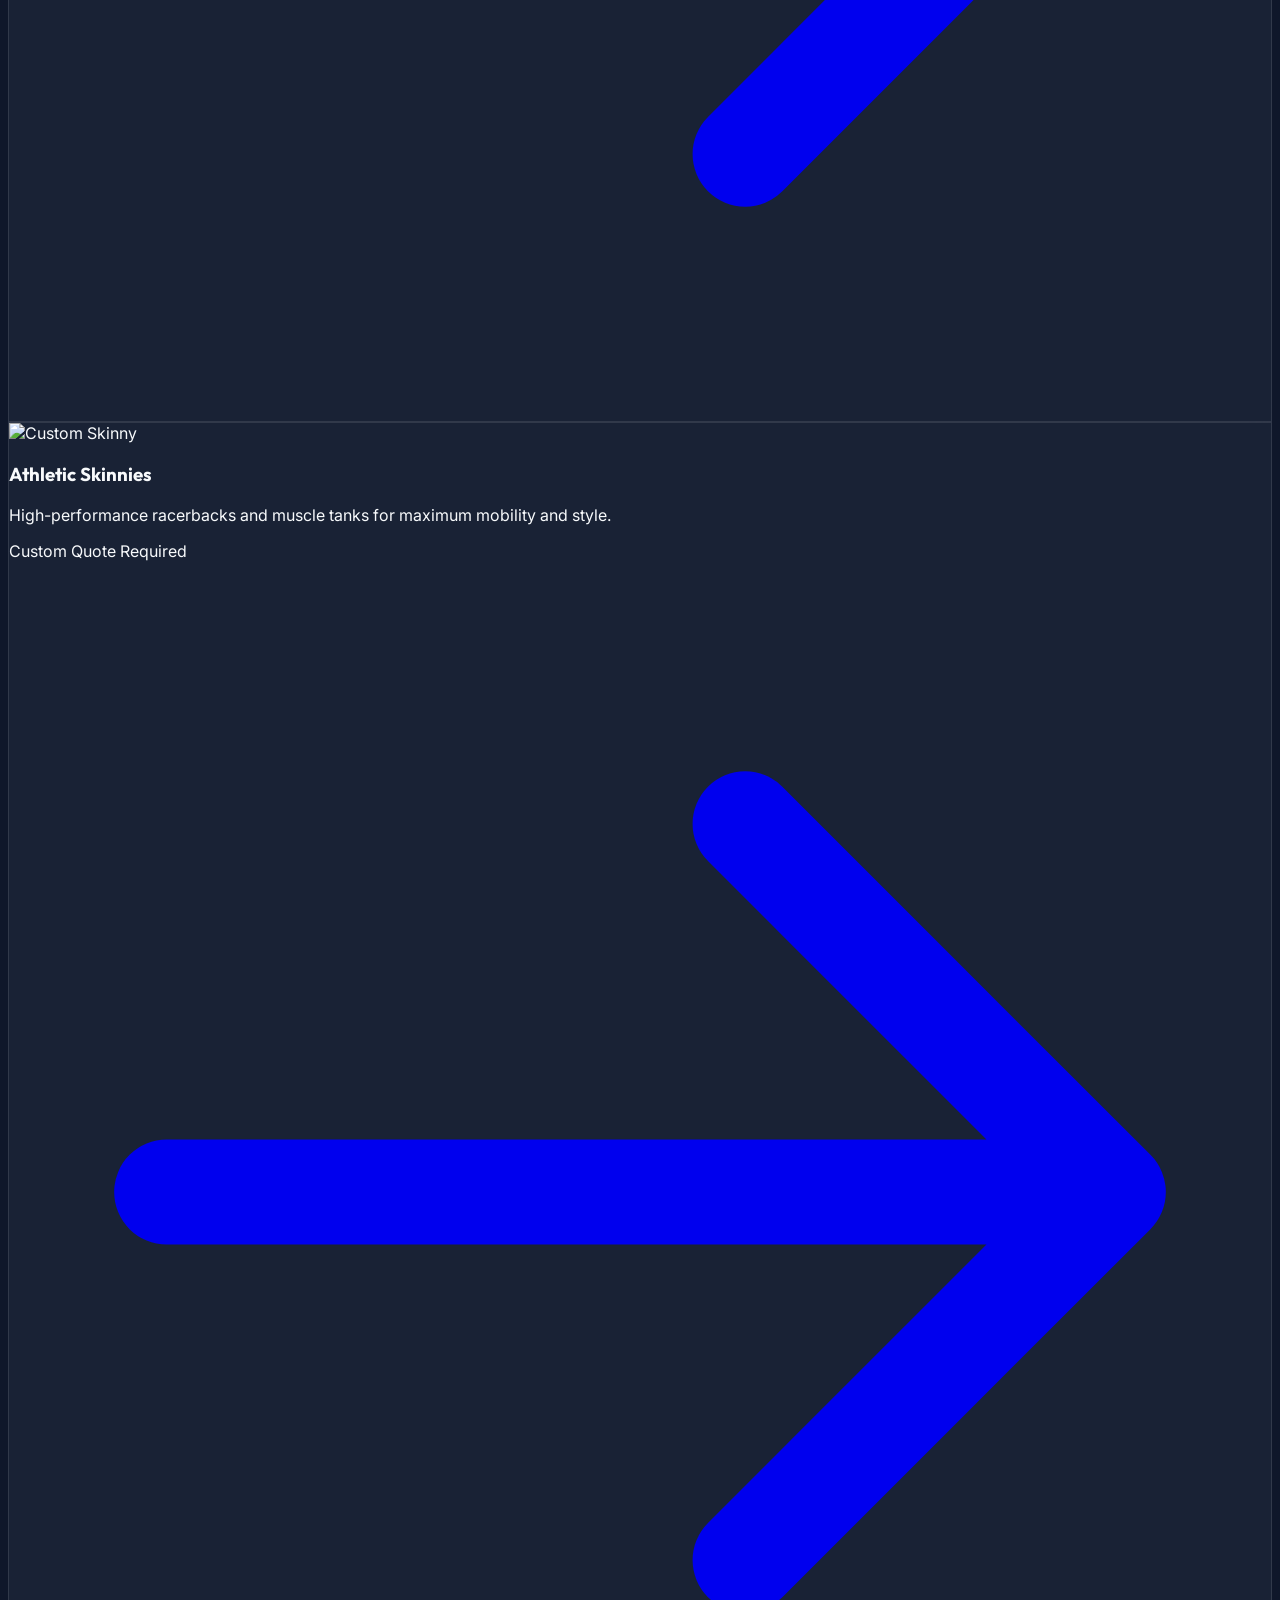
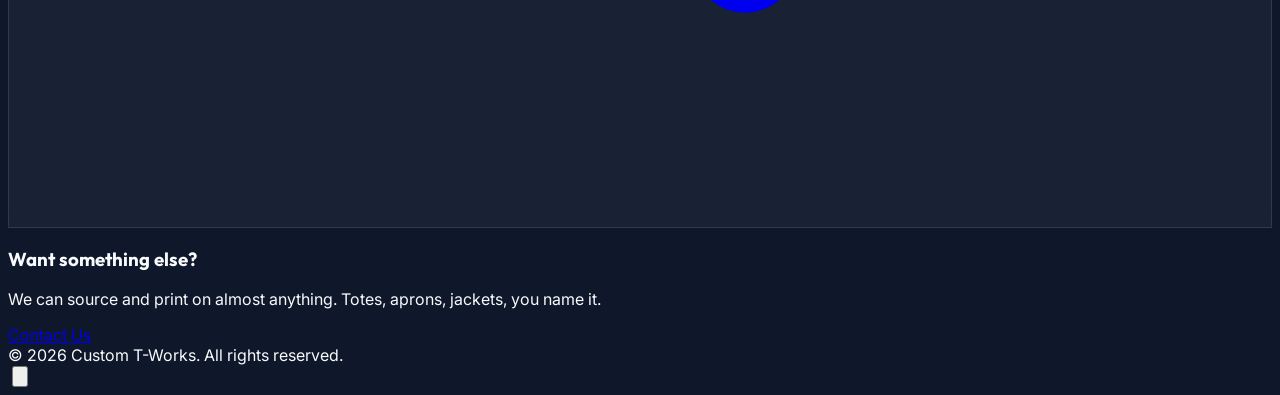
==== commit 4f142c6e: "Add files via upload" ====
--- a/products.html
+++ b/products.html
@@ -83,6 +83,7 @@
             <p
                 class="text-xl text-slate-400 max-w-2xl mx-auto fade-in opacity-0 translate-y-10 transition-all duration-700 delay-100">
                 Choose from our premium selection of garments below. Everything can be printed with your unique designs.
+                Prices vary based on material, quantity, and design.
             </p>
         </div>
     </section>
@@ -110,7 +111,8 @@
                         <p class="text-slate-400 mb-6 line-clamp-2">Our 200 GSM premium cotton t-shirt. The perfect
                             canvas for any DTG or screen print design.</p>
                         <div class="flex justify-between items-center">
-                            <span class="text-xl font-bold text-white">From Rs. 1,500</span>
+                            <span class="text-sm font-medium text-primary uppercase tracking-wider">Custom Quote
+                                Required</span>
                             <a href="order.html"
                                 class="p-3 bg-slate-800 rounded-full hover:bg-primary hover:text-dark transition-colors group-hover:neon-glow border border-slate-700 group-hover:border-primary">
                                 <svg class="w-6 h-6" fill="none" viewBox="0 0 24 24" stroke="currentColor">
@@ -135,7 +137,8 @@
                         <p class="text-slate-400 mb-6 line-clamp-2">Thick, plush fleece hoodies meant to keep you warm
                             and show off your custom logos perfectly.</p>
                         <div class="flex justify-between items-center">
-                            <span class="text-xl font-bold text-white">From Rs. 3,500</span>
+                            <span class="text-sm font-medium text-primary uppercase tracking-wider">Custom Quote
+                                Required</span>
                             <a href="order.html"
                                 class="p-3 bg-slate-800 rounded-full hover:bg-primary hover:text-dark transition-colors group-hover:neon-glow border border-slate-700 group-hover:border-primary">
                                 <svg class="w-6 h-6" fill="none" viewBox="0 0 24 24" stroke="currentColor">
@@ -150,10 +153,9 @@
                 <!-- Product 3 -->
                 <div
                     class="glass rounded-3xl overflow-hidden group hover-scale border border-slate-700/50 fade-in opacity-0 translate-y-10 transition-all duration-700 delay-300">
-                    <div class="relative h-80 overflow-hidden bg-slate-800 flex items-center justify-center p-8">
-                        <!-- Using a local image as fallback for Trousers -->
+                    <div class="relative h-80 overflow-hidden bg-slate-800">
                         <img src="images/trouser.png" alt="Custom Trousers"
-                            class="w-full h-full object-cover rounded-xl group-hover:scale-105 transition-transform duration-700 opacity-90">
+                            class="w-full h-full object-cover group-hover:scale-110 transition-transform duration-700 opacity-90">
                         <div class="absolute inset-0 bg-gradient-to-t from-dark/90 to-transparent"></div>
                     </div>
                     <div class="p-8">
@@ -161,7 +163,8 @@
                         <p class="text-slate-400 mb-6 line-clamp-2">Joggers and sweatpants with custom embroidered or
                             printed text/logos down the leg or on the pocket.</p>
                         <div class="flex justify-between items-center">
-                            <span class="text-xl font-bold text-white">From Rs. 2,800</span>
+                            <span class="text-sm font-medium text-primary uppercase tracking-wider">Custom Quote
+                                Required</span>
                             <a href="order.html"
                                 class="p-3 bg-slate-800 rounded-full hover:bg-primary hover:text-dark transition-colors group-hover:neon-glow border border-slate-700 group-hover:border-primary">
                                 <svg class="w-6 h-6" fill="none" viewBox="0 0 24 24" stroke="currentColor">
@@ -186,7 +189,8 @@
                         <p class="text-slate-400 mb-6 line-clamp-2">High-quality structured caps ready for 3D puff
                             embroidery or highly detailed screen prints.</p>
                         <div class="flex justify-between items-center">
-                            <span class="text-xl font-bold text-white">From Rs. 1,200</span>
+                            <span class="text-sm font-medium text-primary uppercase tracking-wider">Custom Quote
+                                Required</span>
                             <a href="order.html"
                                 class="p-3 bg-slate-800 rounded-full hover:bg-primary hover:text-dark transition-colors group-hover:neon-glow border border-slate-700 group-hover:border-primary">
                                 <svg class="w-6 h-6" fill="none" viewBox="0 0 24 24" stroke="currentColor">
@@ -211,7 +215,60 @@
                         <p class="text-slate-400 mb-6 line-clamp-2">Button-up shirts perfect for corporate wear. We can
                             embroider your company logo cleanly.</p>
                         <div class="flex justify-between items-center">
-                            <span class="text-xl font-bold text-white">From Rs. 2,500</span>
+                            <span class="text-sm font-medium text-primary uppercase tracking-wider">Custom Quote
+                                Required</span>
+                            <a href="order.html"
+                                class="p-3 bg-slate-800 rounded-full hover:bg-primary hover:text-dark transition-colors group-hover:neon-glow border border-slate-700 group-hover:border-primary">
+                                <svg class="w-6 h-6" fill="none" viewBox="0 0 24 24" stroke="currentColor">
+                                    <path stroke-linecap="round" stroke-linejoin="round" stroke-width="2"
+                                        d="M14 5l7 7m0 0l-7 7m7-7H3" />
+                                </svg>
+                            </a>
+                        </div>
+                    </div>
+                </div>
+
+                <!-- Product 6 - Shorts -->
+                <div
+                    class="glass rounded-3xl overflow-hidden group hover-scale border border-slate-700/50 fade-in opacity-0 translate-y-10 transition-all duration-700 delay-100">
+                    <div class="relative h-80 overflow-hidden bg-slate-800">
+                        <img src="images/short.png" alt="Custom Shorts"
+                            class="w-full h-full object-cover group-hover:scale-110 transition-transform duration-700 opacity-90">
+                        <div class="absolute inset-0 bg-gradient-to-t from-dark/90 to-transparent"></div>
+                    </div>
+                    <div class="p-8">
+                        <h3 class="text-2xl font-bold outfit-font mb-2">Custom Shorts</h3>
+                        <p class="text-slate-400 mb-6 line-clamp-2">Breathable athletic and casual shorts. Perfect for
+                            sports teams or personalized gym wear.</p>
+                        <div class="flex justify-between items-center">
+                            <span class="text-sm font-medium text-primary uppercase tracking-wider">Custom Quote
+                                Required</span>
+                            <a href="order.html"
+                                class="p-3 bg-slate-800 rounded-full hover:bg-primary hover:text-dark transition-colors group-hover:neon-glow border border-slate-700 group-hover:border-primary">
+                                <svg class="w-6 h-6" fill="none" viewBox="0 0 24 24" stroke="currentColor">
+                                    <path stroke-linecap="round" stroke-linejoin="round" stroke-width="2"
+                                        d="M14 5l7 7m0 0l-7 7m7-7H3" />
+                                </svg>
+                            </a>
+                        </div>
+                    </div>
+                </div>
+
+                <!-- Product 7 - Skinny -->
+                <div
+                    class="glass rounded-3xl overflow-hidden group hover-scale border border-slate-700/50 fade-in opacity-0 translate-y-10 transition-all duration-700 delay-200">
+                    <div class="relative h-80 overflow-hidden bg-slate-800">
+                        <img src="images/skinny.png" alt="Custom Skinny"
+                            class="w-full h-full object-cover group-hover:scale-110 transition-transform duration-700 opacity-90">
+                        <div class="absolute inset-0 bg-gradient-to-t from-dark/90 to-transparent"></div>
+                    </div>
+                    <div class="p-8">
+                        <h3 class="text-2xl font-bold outfit-font mb-2">Athletic Skinnies</h3>
+                        <p class="text-slate-400 mb-6 line-clamp-2">High-performance racerbacks and muscle tanks for
+                            maximum mobility and style.</p>
+                        <div class="flex justify-between items-center">
+                            <span class="text-sm font-medium text-primary uppercase tracking-wider">Custom Quote
+                                Required</span>
                             <a href="order.html"
                                 class="p-3 bg-slate-800 rounded-full hover:bg-primary hover:text-dark transition-colors group-hover:neon-glow border border-slate-700 group-hover:border-primary">
                                 <svg class="w-6 h-6" fill="none" viewBox="0 0 24 24" stroke="currentColor">
